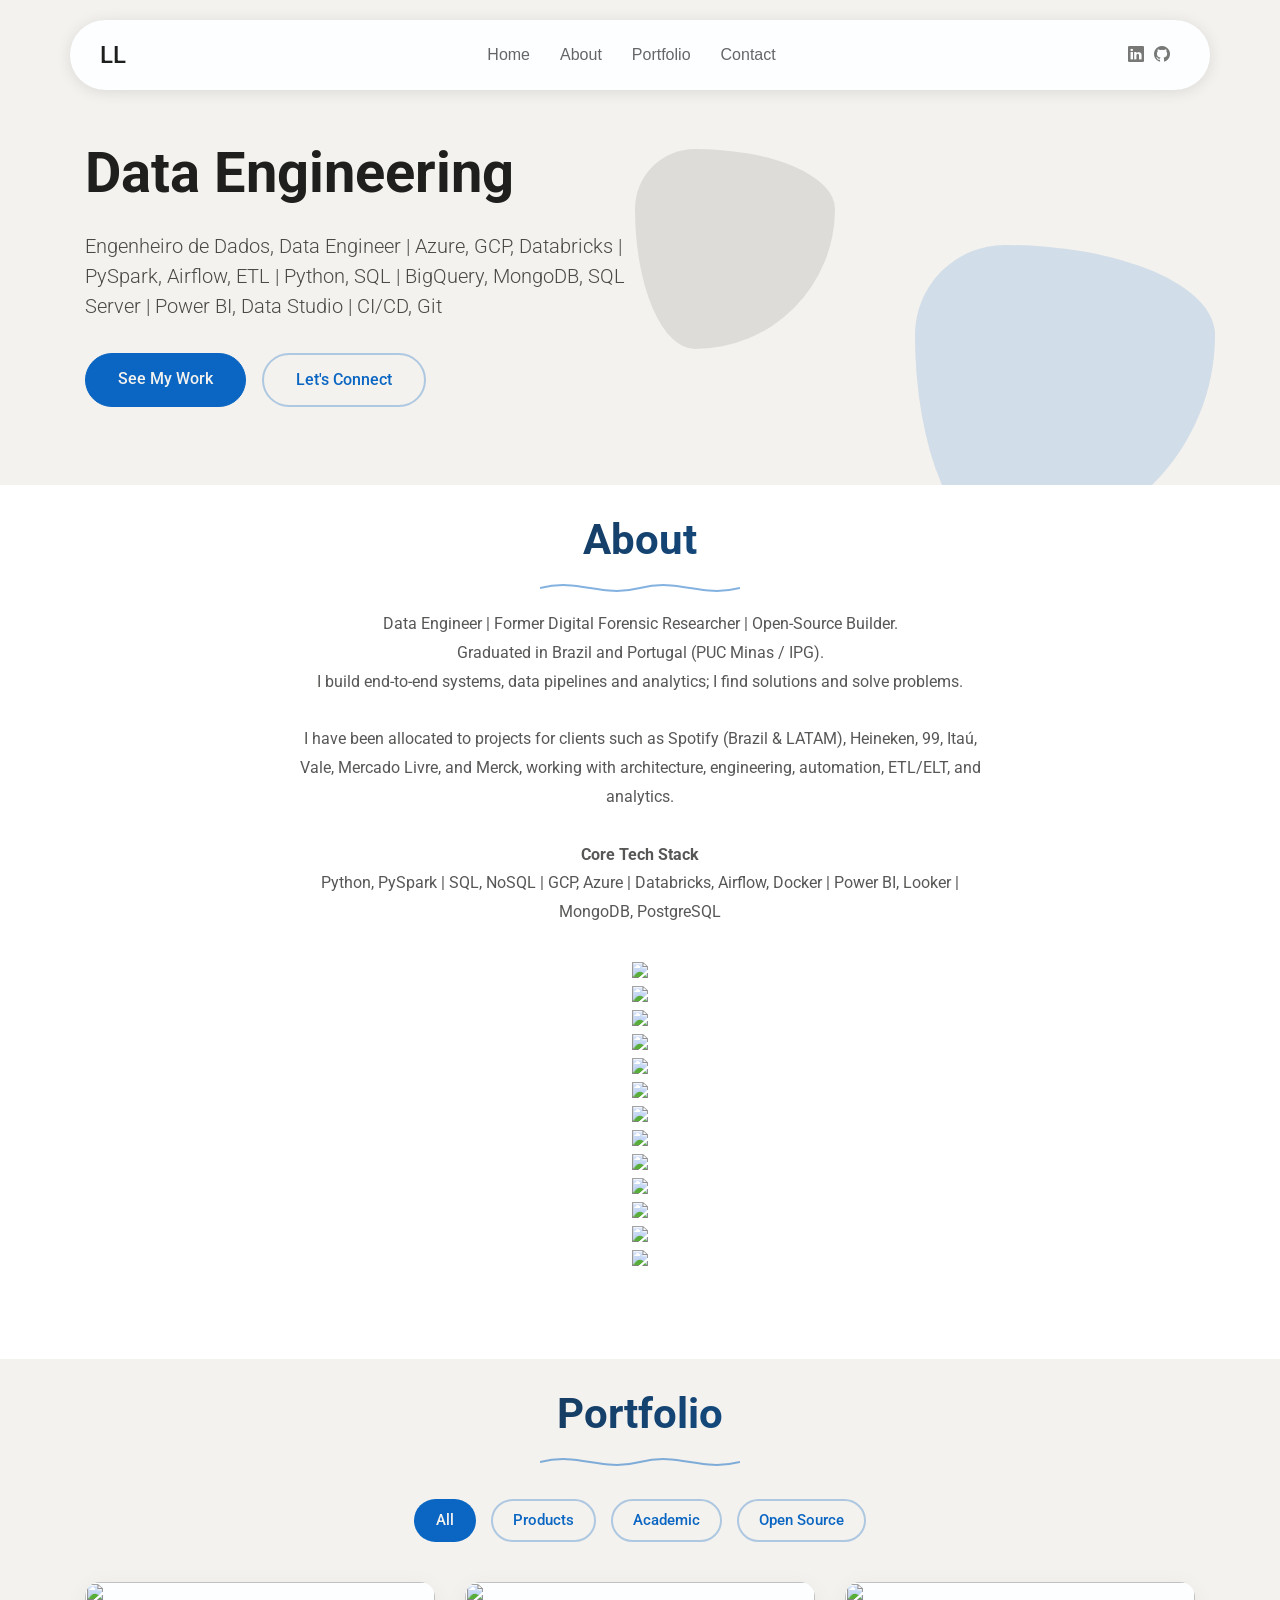
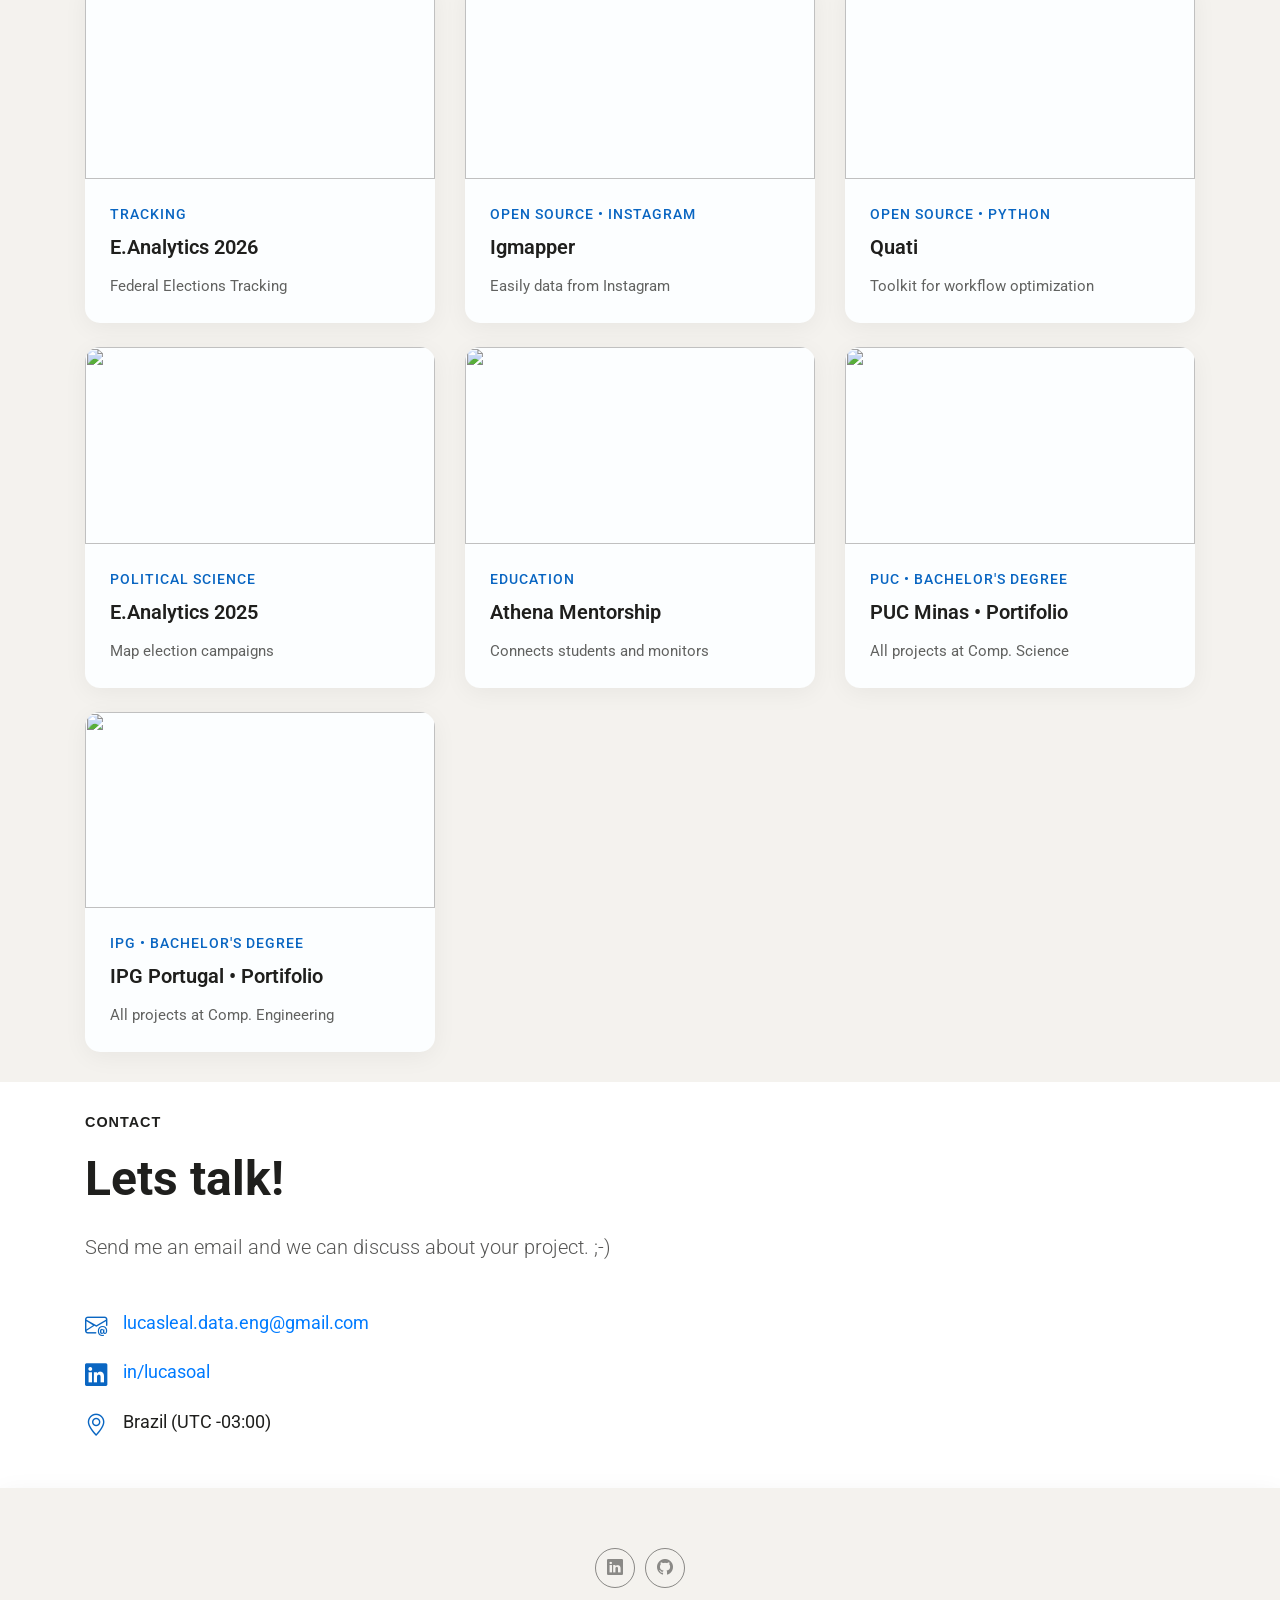
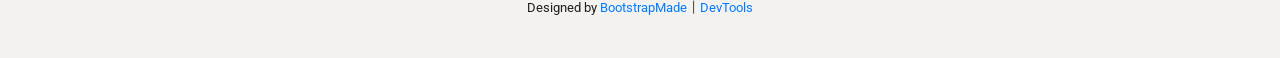
==== index.html @ 1024ccae "att" ====
<!DOCTYPE html>
<html lang="en">

<head>
    <meta charset="utf-8">
    <meta content="width=device-width, initial-scale=1.0" name="viewport">
    <title>Home | LucasLeal</title>
    <meta name="description" content="">
    <meta name="keywords" content="">

    <!-- Favicons -->
    <link href="https://avatars.githubusercontent.com/u/69632369?raw=true" rel="icon">
    <link href="https://avatars.githubusercontent.com/u/69632369?raw=true" rel="apple-touch-icon">

    <!-- Fonts -->
    <link href="https://fonts.googleapis.com" rel="preconnect">
    <link href="https://fonts.gstatic.com" rel="preconnect" crossorigin>
    <link
        href="https://fonts.googleapis.com/css2?family=Roboto:ital,wght@0,100;0,300;0,400;0,500;0,700;0,900;1,100;1,300;1,400;1,500;1,700;1,900&family=Noto+Sans:ital,wght@0,100;0,200;0,300;0,400;0,500;0,600;0,700;0,800;0,900;1,100;1,200;1,300;1,400;1,500;1,600;1,700;1,800;1,900&family=Questrial:wght@400&display=swap"
        rel="stylesheet">

    <!-- Vendor CSS Files -->
    <link href="assets/vendor/bootstrap/css/bootstrap.min.css" rel="stylesheet">
    <link href="assets/vendor/bootstrap-icons/bootstrap-icons.css" rel="stylesheet">
    <link href="assets/vendor/aos/aos.css" rel="stylesheet">
    <link href="assets/vendor/glightbox/css/glightbox.min.css" rel="stylesheet">
    <link href="assets/vendor/swiper/swiper-bundle.min.css" rel="stylesheet">

    <!-- Main CSS File -->
    <link href="assets/css/main.css" rel="stylesheet">

    <link href="//maxcdn.bootstrapcdn.com/bootstrap/4.1.1/css/bootstrap.min.css" rel="stylesheet" id="bootstrap-css">
    <script src="//maxcdn.bootstrapcdn.com/bootstrap/4.1.1/js/bootstrap.min.js"></script>
    <script src="//cdnjs.cloudflare.com/ajax/libs/jquery/3.2.1/jquery.min.js"></script>
    <script src="https://cdnjs.cloudflare.com/ajax/libs/slick-carousel/1.6.0/slick.js"></script>

</head>

<body class="index-page">

    <header id="header" class="header d-flex align-items-center sticky-top">
        <div
            class="header-container container-fluid container-xl position-relative d-flex align-items-center justify-content-between">

            <a href="index.html" class="logo d-flex align-items-center me-auto me-xl-0">
                <!-- Uncomment the line below if you also wish to use an image logo -->
                <!-- <img src="assets/img/logo.webp" alt=""> -->
                <h1 class="sitename">LL</h1>
            </a>

            <nav id="navmenu" class="navmenu">
                <ul>
                    <li><a href="index.html" class="active">Home</a></li>
                    <li><a href="#about">About</a></li>
                    <li><a href="#portfolio">Portfolio</a></li>
                    <!-- <li><a href="#services">Services</a></li> -->
                    <!-- <li><a href="resume.html">Resume</a></li> -->
                    <li><a href="#contact">Contact</a></li>
                </ul>
                <i class="mobile-nav-toggle d-xl-none bi bi-list"></i>
            </nav>

            <div class="header-social-links">
                <a href="https://linkedin.com/in/lucasoal" class="linkedin" target="_blank"><i
                        class="bi bi-linkedin"></i></a>
                <a href="https://github.com/lucasoal" class="github" target="_blank"><i class="bi bi-github"></i></a>
            </div>

        </div>
    </header>

    <main class="main">

        <!-- Hero Section -->
        <section id="hero" class="hero section">

            <div class="container" data-aos="fade-up" data-aos-delay="100">

                <div class="row align-items-center content">
                    <div class="col-lg-6" data-aos="fade-up" data-aos-delay="200">
                        <h2>Data Engineering</h2>
                        <p class="lead">Engenheiro de Dados, Data Engineer | Azure, GCP, Databricks | PySpark, Airflow,
                            ETL |
                            Python, SQL | BigQuery, MongoDB, SQL Server | Power BI, Data Studio | CI/CD, Git</p>
                        <div class="cta-buttons" data-aos="fade-up" data-aos-delay="300">
                            <a href="#portfolio" class="btn btn-primary">See My Work</a>
                            <a href="#contact" class="btn btn-outline">Let's Connect</a>
                        </div>
                        <!-- <div class="hero-stats" data-aos="fade-up" data-aos-delay="400">
                            <div class="stat-item">
                                <span class="stat-number">4+</span>
                                <span class="stat-label">Years Experience</span>
                            </div>
                            <div class="stat-item">
                                <span class="stat-number">100+</span>
                                <span class="stat-label">Projects Completed</span>
                            </div>
                        </div> -->
                    </div>
                    <div class="col-lg-6">
                        <div class="hero-image">
                            <!-- <img src="..." alt="Portfolio Hero Image" class="img-fluid" data-aos="zoom-out" data-aos-delay="300"> -->
                            <div class="shape-1"></div>
                            <div class="shape-2"></div>
                        </div>
                    </div>
                </div>

            </div>

        </section><!-- /Hero Section -->

        <!-- About Section -->
        <section id="about" class="about section light-background">

            <!-- Section Title -->
            <div class="container section-title" data-aos="fade-up">
                <h2>About</h2>
                <div class="title-shape">
                    <svg viewBox="0 0 200 20" xmlns="http://www.w3.org/2000/svg">
                        <path d="M 0,10 C 40,0 60,20 100,10 C 140,0 160,20 200,10" fill="none" stroke="currentColor"
                            stroke-width="2"></path>
                    </svg>
                </div>
                <p>
                    Data Engineer | Former Digital Forensic Researcher | Open-Source Builder.<br>
                    Graduated in Brazil and Portugal (PUC Minas / IPG).<br>
                    I build end-to-end systems, data pipelines and analytics; I find solutions and solve
                    problems.<br><br>
                    I have been allocated to projects for clients such as Spotify (Brazil & LATAM), Heineken, 99, Itaú,
                    Vale,
                    Mercado Livre, and Merck, working with architecture, engineering, automation, ETL/ELT, and
                    analytics.<br><br>
                    <b>Core Tech Stack</b><br>
                    Python, PySpark | SQL, NoSQL | GCP, Azure | Databricks, Airflow, Docker | Power BI, Looker |
                    MongoDB,
                    PostgreSQL
                </p>

                <section class="tech-logos slider">
                    <!-- Sistemas Operacionais -->
                    <div class="slide"><img
                            src="https://github.com/lucasoal/.github/blob/main/assets/icons/linux.svg?raw=true"></div>
                    <div class="slide"><img
                            src="https://github.com/lucasoal/.github/blob/main/assets/icons/windows.svg?raw=true"></div>
                    <div class="slide"><img
                            src="https://github.com/lucasoal/.github/blob/main/assets/icons/apple.svg?raw=true"></div>
                    <!-- Nuvem -->
                    <div class="slide"><img
                            src="https://github.com/lucasoal/.github/blob/main/assets/icons/gcp.svg?raw=true"></div>
                    <div class="slide"><img
                            src="https://github.com/lucasoal/.github/blob/main/assets/icons/azure.svg?raw=true"></div>
                    <div class="slide"><img
                            src="https://github.com/lucasoal/.github/blob/main/assets/icons/aws.svg?raw=true"></div>
                    <!-- Bancos de Dados -->
                    <div class="slide"><img
                            src="https://github.com/lucasoal/.github/blob/main/assets/icons/sqlserver.svg?raw=true">
                    </div>
                    <div class="slide"><img
                            src="https://github.com/lucasoal/.github/blob/main/assets/icons/oracle.svg?raw=true"></div>
                    <div class="slide"><img
                            src="https://github.com/lucasoal/.github/blob/main/assets/icons/mongodb.svg?raw=true"></div>
                    <!-- Linguagens de Programação -->
                    <div class="slide"><img
                            src="https://github.com/lucasoal/.github/blob/main/assets/icons/python.svg?raw=true"></div>
                    <div class="slide"><img
                            src="https://github.com/lucasoal/.github/blob/main/assets/icons/java.svg?raw=true"></div>
                    <!-- Frameworks e Bibliotecas -->
                    <div class="slide"><img
                            src="https://github.com/lucasoal/.github/blob/main/assets/icons/dotnet.svg?raw=true"></div>
                    <div class="slide"><img
                            src="https://github.com/lucasoal/.github/blob/main/assets/icons/salesforce.svg?raw=true">
                    </div>

                </section>
        </section>
        </div>

        <div class="container" data-aos="fade-up" data-aos-delay="100">

            <div class="row align-items-center">
                <!-- <div class="col-lg-6 position-relative" data-aos="fade-right" data-aos-delay="200">
            <div class="about-image">
              <img src="_____" alt="Profile Image" class="img-fluid rounded-4">
            </div>
          </div> -->

                <!-- <div class="col-lg-" data-aos="fade-left" data-aos-delay="300">
            <div class="about-content">
              <span class="subtitle">About Me</span>

              <h2>Data Engineer &amp; Architect</h2>
              <h2>Data Partner</h2>

              <p class="lead mb-4">Since I started my career, I've been into open-source projects, studying cloud
                architectures (GCP, Azure) and tech such as Python, SQL, Airflow, Data Factory, MongoDB, PostgreSQL.
                <br><br>
                I truly enjoy planning projects, making them scalable, discussing and understanding how the project
                achieves the company's goals.
                <br><br>
                Outside of work, I like to share experiences:
                <br><br>
                🖊️ Medium → Data insights <br>
                📺 YouTube → Academic projects<br>
                🧑‍💻 GitHub → Study + Open-Source projects
              </p>

              <p class="lead mb-4">Right now, I'm actively exploring roles in high-performance projects, automation, and
                robust architectures.</p> -->

                <!-- <div class="personal-info">
                <div class="row g-4">
                  <div class="col-6">
                    <div class="info-item">
                      <span class="label">Name</span>
                      <span class="value">Lucas Leal</span>
                    </div>
                  </div>

                  <div class="col-6">
                    <div class="info-item">
                      <span class="label">Email</span>
                      <span class="value">lucasleal.data.eng@gmail.com</span>
                    </div>
                  </div>

                  <div class="col-6">
                    <div class="info-item">
                      <span class="label">Occupation</span>
                      <span class="value">Data Engineer</span>
                    </div>
                  </div>

                  <div class="col-6">
                    <div class="info-item">
                      <span class="label">Nationality</span>
                      <span class="value">Brazil</span>
                    </div>
                  </div>
                </div>
              </div> -->

                <!-- 
                <div class="signature mt-4"><div class="signature-image"><img src="..." alt="" class="img-fluid"></div>
                <div class="signature-info"><h4>Lucas Leal</h4><p>Adipiscing Elit, Lorem Ipsum</p></div>
              </div> -->
            </div>
        </div>
        </div>

        </div>

        <!-- Skills Section -->
        <!-- <section id="skills" class="skills section">
      <div class="container" data-aos="fade-up" data-aos-delay="100">
        <div class="row g-4 skills-animation">
          <div class="col-md-6 col-lg-3" data-aos="fade-up" data-aos-delay="100">
            <div class="skill-box">
              <h3>Python</h3>
              <span class="text-end d-block">90%</span>
              <div class="progress">
                <div class="progress-bar" role="progressbar" aria-valuenow="90" aria-valuemin="0" aria-valuemax="100">
                </div>
              </div>
            </div>
          </div>
        </div>
      </div>
    </section> -->

        <!-- Portfolio Section -->
        <section id="portfolio" class="portfolio section">

            <!-- Section Title -->
            <div class="container section-title" data-aos="fade-up">
                <h2>Portfolio</h2>
                <div class="title-shape">
                    <svg viewBox="0 0 200 20" xmlns="http://www.w3.org/2000/svg">
                        <path d="M 0,10 C 40,0 60,20 100,10 C 140,0 160,20 200,10" fill="none" stroke="currentColor"
                            stroke-width="2"></path>
                    </svg>
                </div>
            </div><!-- End Section Title -->

            <div class="container" data-aos="fade-up" data-aos-delay="100">

                <div class="isotope-layout" data-default-filter="*" data-layout="masonry" data-sort="original-order">

                    <div class="portfolio-filters-container" data-aos="fade-up" data-aos-delay="200">
                        <ul class="portfolio-filters isotope-filters">
                            <li data-filter="*" class="filter-active">All</li>
                            <li data-filter=".filter-prod">Products</li>
                            <li data-filter=".filter-acad">Academic</li>
                            <li data-filter=".filter-open">Open Source</li>
                        </ul>
                    </div>

                    <div class="row g-4 isotope-container" data-aos="fade-up" data-aos-delay="300">

                        <div class="col-lg-4 col-md-6 portfolio-item isotope-item filter-prod">
                            <div class="portfolio-card">
                                <div class="portfolio-image">
                                    <img src="https://github.com/eanalytics26/assets/raw/main/img/eanalytics_banner.png?raw=true"
                                        class="img-fluid" alt="" loading="lazy">
                                    <div class="portfolio-overlay">
                                        <div class="portfolio-actions">
                                            <a href="https://github.com/eanalytics26/assets/raw/main/gif/1x.gif?raw=true"
                                                class="glightbox preview-link"
                                                data-gallery="portfolio-gallery-graphics"><i class="bi bi-eye"></i></a>
                                            <a href="sd-eanalytics2026.html" target="_blank" class="details-link"><i
                                                    class="bi bi-info-lg"></i></a>
                                            <a href="https://eanalytics26.github.io/web" target="_blank"
                                                class="details-link"><i class="bi bi-arrow-right"></i></a>
                                        </div>
                                    </div>
                                </div>
                                <div class="portfolio-content">
                                    <span class="category">Tracking</span>
                                    <h3>E.Analytics 2026</h3>
                                    <p>Federal Elections Tracking </p>
                                </div>
                            </div>
                        </div>

                        <div class="col-lg-4 col-md-6 portfolio-item isotope-item filter-open">
                            <div class="portfolio-card">
                                <div class="portfolio-image">
                                    <img src="https://github.com/lucasoal/igmapper/raw/main/assets/banner.png?raw=true"
                                        class="img-fluid" alt="" loading="lazy">
                                    <div class="portfolio-overlay">
                                        <div class="portfolio-actions">
                                            <a href="https://github.com/lucasoal/igmapper/raw/main/assets/banner.png?raw=true"
                                                class="glightbox preview-link"
                                                data-gallery="portfolio-gallery-graphics"><i class="bi bi-eye"></i></a>
                                            <a href="https://pypi.org/project/igmapper" target="_blank"
                                                class="details-link">
                                                <i class="bi bi-arrow-right"></i>
                                            </a>
                                        </div>
                                    </div>
                                </div>
                                <div class="portfolio-content">
                                    <span class="category">Open Source • Instagram</span>
                                    <h3>Igmapper</h3>
                                    <p>Easily data from Instagram</p>
                                </div>
                            </div>
                        </div>

                        <div class="col-lg-4 col-md-6 portfolio-item isotope-item filter-open">
                            <div class="portfolio-card">
                                <div class="portfolio-image">
                                    <img src="https://github.com/quati-dev/quati/raw/main/assets/banner.png?raw=true"
                                        class="img-fluid" alt="" loading="lazy">
                                    <div class="portfolio-overlay">
                                        <div class="portfolio-actions">
                                            <a href="https://github.com/quati-dev/quati/raw/main/assets/banner.png?raw=true"
                                                class="glightbox preview-link"
                                                data-gallery="portfolio-gallery-graphics"><i class="bi bi-eye"></i></a>
                                            <a href="https://pypi.org/project/quati" target="_blank"
                                                class="details-link">
                                                <i class="bi bi-arrow-right"></i></a>
                                        </div>
                                    </div>
                                </div>
                                <div class="portfolio-content">
                                    <span class="category">Open Source • Python</span>
                                    <h3>Quati</h3>
                                    <p>Toolkit for workflow optimization</p>
                                </div>
                            </div>
                        </div>

                        <div class="col-lg-4 col-md-6 portfolio-item isotope-item filter-prod">
                            <div class="portfolio-card">
                                <div class="portfolio-image">
                                    <img src="https://github.com/puc-cc-tcc/.github/raw/main/assets/imgs/banner.png?raw=true"
                                        class="img-fluid" alt="" loading="lazy">
                                    <div class="portfolio-overlay">
                                        <div class="portfolio-actions">
                                            <a href="https://github.com/puc-cc-tcc/.github/raw/main/assets/imgs/banner.png?raw=true"
                                                class="glightbox preview-link"
                                                data-gallery="portfolio-gallery-graphics"><i class="bi bi-eye"></i></a>
                                            <a href="https://puc-cc-tcc.github.io/web/" target="_blank"
                                                class="details-link">
                                                <i class="bi bi-arrow-right"></i>
                                            </a>
                                        </div>
                                    </div>
                                </div>
                                <div class="portfolio-content">
                                    <span class="category">Political Science</span>
                                    <h3>E.Analytics 2025</h3>
                                    <p>Map election campaigns</p>
                                </div>
                            </div>
                        </div>

                        <div class="col-lg-4 col-md-6 portfolio-item isotope-item filter-prod">
                            <div class="portfolio-card">
                                <div class="portfolio-image">
                                    <img src="https://github.com/tai-II-plataforma-educacional/.github/raw/main/profile/src/AthenaBanner.png?raw=true"
                                        class="img-fluid" alt="" loading="lazy">
                                    <div class="portfolio-overlay">
                                        <div class="portfolio-actions">
                                            <a href="https://github.com/athena-mentorship" target="_blank"
                                                class="details-link">
                                                <i class="bi bi-arrow-right"></i>
                                            </a>
                                        </div>
                                    </div>
                                </div>
                                <div class="portfolio-content">
                                    <span class="category">Education</span>
                                    <h3>Athena Mentorship</h3>
                                    <p>Connects students and monitors</p>
                                </div>
                            </div>
                        </div>

                        <div class="col-lg-4 col-md-6 portfolio-item isotope-item filter-acad">
                            <div class="portfolio-card">
                                <div class="portfolio-image">
                                    <img src="https://avatars.githubusercontent.com/u/227693209" class="img-fluid"
                                        alt="" loading="lazy">
                                    <div class="portfolio-overlay">
                                        <div class="portfolio-actions">
                                            <a href="https://github.com/lucas-puc-pc-cc" target="_blank"
                                                class="details-link">
                                                <i class="bi bi-arrow-right"></i></a>
                                        </div>
                                    </div>
                                </div>
                                <div class="portfolio-content">
                                    <span class="category">PUC • BACHELOR'S DEGREE</span>
                                    <h3>PUC Minas • Portifolio</h3>
                                    <p>All projects at Comp. Science</p>
                                </div>
                            </div>
                        </div>

                        <div class="col-lg-4 col-md-6 portfolio-item isotope-item filter-acad">
                            <div class="portfolio-card">
                                <div class="portfolio-image">
                                    <img src="https://avatars.githubusercontent.com/u/227808068" class="img-fluid"
                                        alt="" loading="lazy">
                                    <div class="portfolio-overlay">
                                        <div class="portfolio-actions">
                                            <a href="https://github.com/lucas-ipg-ei" target="_blank"
                                                class="details-link">
                                                <i class="bi bi-arrow-right"></i></a>
                                        </div>
                                    </div>
                                </div>
                                <div class="portfolio-content">
                                    <span class="category">IPG • BACHELOR'S DEGREE</span>
                                    <h3>IPG Portugal • Portifolio</h3>
                                    <p>All projects at Comp. Engineering</p>
                                </div>
                            </div>
                        </div>

                    </div><!-- End Portfolio Container -->
                </div>
            </div>
        </section>

        <!-- Services Section -->
        <!-- <section id="services" class="services section">

      <div class="container section-title" data-aos="fade-up">
        <h2>Services</h2>
        <div class="title-shape">
          <svg viewBox="0 0 200 20" xmlns="http://www.w3.org/2000/svg">
            <path d="M 0,10 C 40,0 60,20 100,10 C 140,0 160,20 200,10" fill="none" stroke="currentColor"
              stroke-width="2"></path>
          </svg>
        </div>
      </div>

      <div class="container" data-aos="fade-up" data-aos-delay="100">

        <div class="row align-items-center">
          <div class="col-lg-4 mb-5 mb-lg-0">
            <h2 class="fw-bold mb-4 servies-title">
              Functionality <br>
              Usability <br>
              Reliability <br>
              Performance <br>
              Supportability
            </h2>
            <p class="mb-4">Specialized in resolving structural complexities and eliminating technical debt through
              solid foundations.</p>
          </div>
          <div class="col-lg-8">
            <div class="row g-4">

              <div class="col-md-6" data-aos="fade-up" data-aos-delay="200">
                <div class="service-item">
                  <i class="bi bi-activity icon"></i>
                  <h3><a href="service-details.html">Scalable Data Architecture</a></h3>
                  <p>Architecting and deploying high-scale ETL pipelines and multi-cloud infrastructure (GCP/Azure) to
                    ensure high availability for critical projects.</p>
                </div>
              </div>

              <div class="col-md-6" data-aos="fade-up" data-aos-delay="300">
                <div class="service-item">
                  <i class="bi bi-shield-check icon"></i>
                  <h3><a href="service-details.html">Data Governance & Compliance</a></h3>
                  <p>Enforcing LGPD compliance and governance frameworks through comprehensive technical documentation,
                    data mapping, and security protocols.</p>
                </div>
              </div>

              <div class="col-md-6" data-aos="fade-up" data-aos-delay="400">
                <div class="service-item">
                  <i class="bi bi-gear icon"></i>
                  <h3><a href="service-details.html">Automation & Custom Tooling</a></h3>
                  <p>Developing proprietary Python libraries and standardized scaffolding to reduce MVP development time
                    and automate data ingestion workflows.</p>
                </div>
              </div>

              <div class="col-md-6" data-aos="fade-up" data-aos-delay="500">
                <div class="service-item">
                  <i class="bi bi-robot icon"></i>
                  <h3><a href="service-details.html">AI & System Modeling</a></h3>
                  <p>Integrating AI solutions and NLP bots into internal workflows while leading agile methodology
                    adoption for streamlined project scalability.</p>
                </div>
              </div>
            </div>
          </div>
        </div>

      </div>

    </section> -->

        <!-- Faq Section -->
        <!-- <section id="faq" class="faq section">

      <div class="container section-title" data-aos="fade-up">
        <h2>Questions?</h2>
        <div class="title-shape">
          <svg viewBox="0 0 200 20" xmlns="http://www.w3.org/2000/svg">
            <path d="M 0,10 C 40,0 60,20 100,10 C 140,0 160,20 200,10" fill="none" stroke="currentColor"
              stroke-width="2"></path>
          </svg>
        </div>
      </div>

      <div class="container">

        <div class="row justify-content-center">

          <div class="col-lg-10" data-aos="fade-up" data-aos-delay="100">

            <div class="faq-container">

              <div class="faq-item">
                <h3>How do you help companies scale their technical operations?</h3>
                <div class="faq-content">
                  <p>I establish engineering departments from the ground up and implement scalable architectures. By
                    developing internal libraries and standardizing code, I reduce development time and
                    streamline the onboarding of new technical staff.</p>
                </div>
                <i class="faq-toggle bi bi-chevron-right"></i>
              </div>
              <div class="faq-item">
                <h3>What is your approach to handling data for global clients?</h3>
                <div class="faq-content">
                  <p>I architect high-scale ETL pipelines to automate data ingestion and analysis for major global
                    brands like Spotify and Heineken. To maintain reliability, I build 24/7 monitoring
                    ecosystems that ensure high availability and minimize maintenance hours for critical projects.</p>
                </div>
                <i class="faq-toggle bi bi-chevron-right"></i>
              </div>
              <div class="faq-item">
                <h3>How do you use AI and automation to improve business workflows?</h3>
                <div class="faq-content">
                  <p>I integrate AI solutions and NLP bots into existing workflows to automate customer service and data
                    queries. I also develop specialized toolkits, such as QUATI, to automate repetitive
                    engineering tasks and accelerate the delivery of data solutions.</p>
                </div>
                <i class="faq-toggle bi bi-chevron-right"></i>
              </div>
              <div class="faq-item">
                <h3>How do you manage security and compliance across different platforms?</h3>
                <div class="faq-content">
                  <p>I manage multi-cloud infrastructure while enforcing strict information security policies.
                    This includes ensuring compliance with data protection laws like LGPD through technical
                    documentation, data mapping, and security protocols.</p>
                </div>
                <i class="faq-toggle bi bi-chevron-right"></i>
              </div>
              <div class="faq-item">
                <h3>How do you handle data projects involving multiple cloud providers?</h3>
                <div class="faq-content">
                  <p>I have extensive experience managing multi-cloud infrastructure, specifically GCP and Azure. I
                    implement standardization policies across these environments to ensure consistency,
                    information security, and seamless data integration.</p>
                </div>
                <i class="faq-toggle bi bi-chevron-right"></i>
              </div>
              <div class="faq-item">
                <h3>Which technologies do you specialize in for data orchestration?</h3>
                <div class="faq-content">
                  <p>I specialize in using Airflow and Python to orchestrate complex data workflows. My
                    expertise includes managing databases like BigQuery, SQL Server, and Oracle, ensuring efficient data
                    lifecycles and robust DataOps practices.</p>
                </div>
                <i class="faq-toggle bi bi-chevron-right"></i>
              </div>
              <div class="faq-item">
                <h3>Can you work with social media and advertising data (AdTech)?</h3>
                <div class="faq-content">
                  <p>Absolutely. I have built ETL pipelines to automate data ingestion from platforms like Facebook,
                    Instagram, TikTok, and Twitter. My work often involves competitive analysis and
                    performance insights for brands operating in the digital space.</p>
                </div>
                <i class="faq-toggle bi bi-chevron-right"></i>
              </div>
              <div class="faq-item">
                <h3>Do you have experience with Data Visualization and Business Intelligence?</h3>
                <div class="faq-content">
                  <p>Yes, I develop comprehensive DataViz solutions using Microsoft Power BI and Looker Studio.
                    I also engineer health monitors and 24/7 monitoring ecosystems to ensure that BI dashboards remain
                    accurate and highly available for stakeholders.</p>
                </div>
                <i class="faq-toggle bi bi-chevron-right"></i>
              </div>
            </div>
          </div>
        </div>
      </div>

    </section> -->
        <!-- /Faq Section -->

        <!-- Contact Section -->
        <section id="contact" class="contact section light-background">

            <div class="container" data-aos="fade-up" data-aos-delay="100">

                <div class="row g-5">
                    <div class="col-lg-6">
                        <div class="content" data-aos="fade-up" data-aos-delay="200">
                            <div class="section-category mb-3">Contact</div>
                            <h2 class="display-5 mb-4">Lets talk!</h2>
                            <p class="lead mb-4">Send me an email and we can discuss about your project. ;-)</p>

                            <div class="contact-info mt-5">
                                <div class="info-item d-flex mb-3">
                                    <i class="bi bi-envelope-at me-3"></i>
                                    <a href="mailto:lucasleal.data.eng@gmail.com">lucasleal.data.eng@gmail.com</a>
                                </div>

                                <div class="info-item d-flex mb-3">
                                    <i class="bi bi-linkedin me-3"></i>
                                    <a href="https://linkedin.com/in/lucasoal">in/lucasoal</a>
                                </div>

                                <!-- <div class="info-item d-flex mb-3"> <i class="bi bi-telephone me-3"></i> <span>+1 5589 55488 558</span> </div> -->

                                <div class="info-item d-flex mb-3">
                                    <i class="bi bi-geo-alt me-3"></i>
                                    <span>Brazil (UTC -03:00)</span>
                                </div>

                                <!-- <a href="#" class="map-link d-inline-flex align-items-center">
                  Open Map
                  <i class="bi bi-arrow-right ms-2"></i> -->
                                </a>
                            </div>
                        </div>
                    </div>
                </div>
            </div>
        </section><!-- /Contact Section -->
    </main>

    <footer id="footer" class="footer">

        <div class="container">
            <div class="social-links d-flex justify-content-center">
                <a href="https://linkedin.com/in/lucasoal" target="_blank"><i class="bi bi-linkedin"></i></a>
                <a href="https://github.com/lucasoal" target="_blank"><i class="bi bi-github"></i></a>
            </div>
            <div class="credits">
                <!-- All the links in the footer should remain intact. -->
                <!-- You can delete the links only if you've purchased the pro version. -->
                <!-- Licensing information: https://bootstrapmade.com/license/ -->
                <!-- Purchase the pro version with working PHP/AJAX contact form: [buy-url] -->
                Designed by <a href="https://bootstrapmade.com/">BootstrapMade</a> ⏐ <a
                    href="https://bootstrapmade.com/tools/">DevTools</a>
            </div>
        </div>

    </footer>

    <!-- Scroll Top -->
    <a href="#" id="scroll-top" class="scroll-top d-flex align-items-center justify-content-center"><i
            class="bi bi-arrow-up-short"></i></a>

    <!-- Vendor JS Files -->
    <script src="assets/vendor/bootstrap/js/bootstrap.bundle.min.js"></script>
    <script src="assets/vendor/php-email-form/validate.js"></script>
    <script src="assets/vendor/aos/aos.js"></script>
    <script src="assets/vendor/waypoints/noframework.waypoints.js"></script>
    <script src="assets/vendor/glightbox/js/glightbox.min.js"></script>
    <script src="assets/vendor/imagesloaded/imagesloaded.pkgd.min.js"></script>
    <script src="assets/vendor/isotope-layout/isotope.pkgd.min.js"></script>
    <script src="assets/vendor/swiper/swiper-bundle.min.js"></script>

    <!-- Main JS File -->
    <script src="assets/js/main.js"></script>

</body>

</html>
---- assets/css/main.css ----
/**
* Template Name: LL
* Template URL: https://bootstrapmade.com/easyfolio-bootstrap-portfolio-template/
* Updated: Feb 21 2025 with Bootstrap v5.3.3
* Author: BootstrapMade.com
* License: https://bootstrapmade.com/license/
*/

/*--------------------------------------------------------------
# Font & Color Variables
# Help: https://bootstrapmade.com/color-system/
--------------------------------------------------------------*/
/* Fonts */
:root {
  --default-font: "Helvetica", "Roboto", system-ui, -apple-system, "Segoe UI", Roboto, Arial, "Noto Sans", "Liberation Sans", sans-serif, "Apple Color Emoji", "Segoe UI Emoji", "Segoe UI Symbol", "Noto Color Emoji";
  --heading-font: "Helvetica", "Questrial", sans-serif;
  --nav-font: "Helvetica", "Noto Sans", sans-serif;
}

/* Global Colors - The following color variables are used throughout the website. Updating them here will change the color scheme of the entire website */
:root {
  --background-color: #F4F2EE;
  /* Background color for the entire website, including individual sections */
  --default-color: #1f1f1d;
  /* Default color used for the majority of the text content across the entire website */
  --heading-color: #1f1f1d;
  /* Color for headings, subheadings and title throughout the website */
  --accent-color: #0A66C2;
  /* Accent color that represents your brand on the website. It's used for buttons, links, and other elements that need to stand out */
  --surface-color: #fcfeff;
  /* The surface color is used as a background of boxed elements within sections, such as cards, icon boxes, or other elements that require a visual separation from the global background. */
  --contrast-color: #F4F2EE;
  /* Contrast color for text, ensuring readability against backgrounds of accent, heading, or default colors. */
}

/* Nav Menu Colors - The following color variables are used specifically for the navigation menu. They are separate from the global colors to allow for more customization options */
:root {
  --nav-color: #666666;
  /* The default color of the main navmenu links */
  --nav-hover-color: #000000;
  /* Applied to main navmenu links when they are hovered over or active */
  --nav-mobile-background-color: #1B1F23;
  /* Used as the background color for mobile navigation menu */
  --nav-dropdown-background-color: #1B1F23;
  /* Used as the background color for dropdown items that appear when hovering over primary navigation items */
  --nav-dropdown-color: #F4F2EE;
  /* Used for navigation links of the dropdown items in the navigation menu. */
  --nav-dropdown-hover-color: #0A66C2;
  /* Similar to --nav-hover-color, this color is applied to dropdown navigation links when they are hovered over. */
}

/* Color Presets - These classes override global colors when applied to any section or element, providing reuse of the sam color scheme. */

.light-background {
  --background-color: #ffffff;
  --surface-color: #DDE7F1;
}

.dark-background {
  --background-color: #000000;
  --default-color: #e2e2e0;
  --heading-color: #ffffff;
  --accent-color: #0A66C2;
  --surface-color: #1B1F23;
  --contrast-color: #000000;
}

/* Smooth scroll */
:root {
  scroll-behavior: smooth;
}

/*--------------------------------------------------------------
# General Styling & Shared Classes
--------------------------------------------------------------*/
body {
  color: var(--default-color);
  background-color: var(--background-color);
  font-family: var(--default-font);
}

a {
  color: var(--accent-color);
  text-decoration: none;
  transition: 0.3s;
}

a:hover {
  color: color-mix(in srgb, var(--accent-color), transparent 25%);
  text-decoration: none;
}

h1,
h2,
h3,
h4,
h5,
h6 {
  color: var(--heading-color);
  font-family: var(--heading-font);
}

/* PHP Email Form Messages
------------------------------*/
.php-email-form .error-message {
  display: none;
  background: #df1529;
  color: #ffffff;
  text-align: left;
  padding: 15px;
  margin-bottom: 24px;
  font-weight: 600;
}

.php-email-form .sent-message {
  display: none;
  color: #ffffff;
  background: #059652;
  text-align: center;
  padding: 15px;
  margin-bottom: 24px;
  font-weight: 600;
}

.php-email-form .loading {
  display: none;
  background: var(--surface-color);
  text-align: center;
  padding: 15px;
  margin-bottom: 24px;
}

.php-email-form .loading:before {
  content: "";
  display: inline-block;
  border-radius: 50%;
  width: 24px;
  height: 24px;
  margin: 0 10px -6px 0;
  border: 3px solid var(--accent-color);
  border-top-color: var(--surface-color);
  animation: php-email-form-loading 1s linear infinite;
}

@keyframes php-email-form-loading {
  0% {
    transform: rotate(0deg);
  }

  100% {
    transform: rotate(360deg);
  }
}

/*--------------------------------------------------------------
# Global Header
--------------------------------------------------------------*/
.header {
  color: var(--default-color);
  background-color: var(--background-color);
  padding: 20px 0;
  transition: all 0.5s;
  z-index: 997;
}

.header .header-container {
  background: var(--surface-color);
  border-radius: 50px;
  padding: 5px 25px;
  box-shadow: 0px 2px 15px rgba(0, 0, 0, 0.1);
}

.header .logo {
  line-height: 1;
}

.header .logo img {
  max-height: 36px;
  margin-right: 8px;
}

.header .logo h1 {
  font-size: 24px;
  margin: 0;
  padding-left: 5px;
  font-weight: 500;
  color: var(--heading-color);
}

.header .header-social-links {
  padding-right: 15px;
}

.header .header-social-links a {
  color: color-mix(in srgb, var(--default-color), transparent 40%);
  padding-left: 6px;
  display: inline-block;
  transition: 0.3s;
  font-size: 16px;
}

.header .header-social-links a:hover {
  color: var(--accent-color);
}

.header .header-social-links a i {
  line-height: 0px;
}

@media (max-width: 1200px) {
  .header {
    padding-top: 10px;
  }

  .header .header-container {
    margin-left: 10px;
    margin-right: 10px;
    padding: 10px 5px 10px 15px;
  }

  .header .logo {
    order: 1;
  }

  .header .header-social-links {
    order: 2;
  }

  .header .navmenu {
    order: 3;
  }
}

/*--------------------------------------------------------------
# Navigation Menu
--------------------------------------------------------------*/
/* Navmenu - Desktop */
@media (min-width: 1200px) {
  .navmenu {
    padding: 0;
  }

  .navmenu ul {
    margin: 0;
    padding: 0;
    display: flex;
    list-style: none;
    align-items: center;
  }

  .navmenu li {
    position: relative;
  }

  .navmenu a,
  .navmenu a:focus {
    color: var(--nav-color);
    padding: 18px 15px;
    font-size: 16px;
    font-family: var(--nav-font);
    /* font-weight: bold; */
    display: flex;
    align-items: center;
    justify-content: space-between;
    white-space: nowrap;
    transition: 0.3s;
  }

  .navmenu a i,
  .navmenu a:focus i {
    font-size: 12px;
    line-height: 0;
    margin-left: 5px;
    transition: 0.3s;
  }

  .navmenu li:last-child a {
    padding-right: 0;
  }

  .navmenu li:hover>a,
  .navmenu .active,
  .navmenu .active:focus {
    color: var(--nav-hover-color);
  }

  .navmenu .dropdown ul {
    margin: 0;
    padding: 10px 0;
    background: var(--nav-dropdown-background-color);
    display: block;
    position: absolute;
    visibility: hidden;
    left: 14px;
    top: 130%;
    opacity: 0;
    transition: 0.3s;
    border-radius: 4px;
    z-index: 99;
    box-shadow: 0px 0px 30px rgba(0, 0, 0, 0.1);
  }

  .navmenu .dropdown ul li {
    min-width: 200px;
  }

  .navmenu .dropdown ul a {
    padding: 10px 20px;
    font-size: 15px;
    text-transform: none;
    color: var(--nav-dropdown-color);
  }

  .navmenu .dropdown ul a i {
    font-size: 12px;
  }

  .navmenu .dropdown ul a:hover,
  .navmenu .dropdown ul .active:hover,
  .navmenu .dropdown ul li:hover>a {
    color: var(--nav-dropdown-hover-color);
  }

  .navmenu .dropdown:hover>ul {
    opacity: 1;
    top: 100%;
    visibility: visible;
  }

  .navmenu .dropdown .dropdown ul {
    top: 0;
    left: -90%;
    visibility: hidden;
  }

  .navmenu .dropdown .dropdown:hover>ul {
    opacity: 1;
    top: 0;
    left: -100%;
    visibility: visible;
  }
}

/* Navmenu - Mobile */
@media (max-width: 1199px) {
  .mobile-nav-toggle {
    color: var(--nav-color);
    font-size: 28px;
    line-height: 0;
    margin-right: 10px;
    cursor: pointer;
    transition: color 0.3s;
  }

  .navmenu {
    padding: 0;
    z-index: 9997;
  }

  .navmenu ul {
    display: none;
    list-style: none;
    position: absolute;
    inset: 60px 20px 20px 20px;
    padding: 10px 0;
    margin: 0;
    border-radius: 6px;
    background-color: var(--nav-mobile-background-color);
    overflow-y: auto;
    transition: 0.3s;
    z-index: 9998;
    box-shadow: 0px 0px 30px rgba(0, 0, 0, 0.1);
  }

  .navmenu a,
  .navmenu a:focus {
    color: var(--nav-dropdown-color);
    padding: 10px 20px;
    font-family: var(--nav-font);
    font-size: 17px;
    font-weight: 500;
    display: flex;
    align-items: center;
    justify-content: space-between;
    white-space: nowrap;
    transition: 0.3s;
  }

  .navmenu a i,
  .navmenu a:focus i {
    font-size: 12px;
    line-height: 0;
    margin-left: 5px;
    width: 30px;
    height: 30px;
    display: flex;
    align-items: center;
    justify-content: center;
    border-radius: 50%;
    transition: 0.3s;
    background-color: color-mix(in srgb, var(--accent-color), transparent 90%);
  }

  .navmenu a i:hover,
  .navmenu a:focus i:hover {
    background-color: var(--accent-color);
    color: var(--contrast-color);
  }

  .navmenu a:hover,
  .navmenu .active,
  .navmenu .active:focus {
    color: var(--nav-dropdown-hover-color);
  }

  .navmenu .active i,
  .navmenu .active:focus i {
    background-color: var(--accent-color);
    color: var(--contrast-color);
    transform: rotate(180deg);
  }

  .navmenu .dropdown ul {
    position: static;
    display: none;
    z-index: 99;
    padding: 10px 0;
    margin: 10px 20px;
    background-color: var(--nav-dropdown-background-color);
    border: 1px solid color-mix(in srgb, var(--default-color), transparent 90%);
    box-shadow: none;
    transition: all 0.5s ease-in-out;
  }

  .navmenu .dropdown ul ul {
    background-color: rgba(33, 37, 41, 0.1);
  }

  .navmenu .dropdown>.dropdown-active {
    display: block;
    background-color: rgba(33, 37, 41, 0.03);
  }

  .mobile-nav-active {
    overflow: hidden;
  }

  .mobile-nav-active .mobile-nav-toggle {
    color: #fff;
    position: absolute;
    font-size: 32px;
    top: 15px;
    right: 15px;
    margin-right: 0;
    z-index: 9999;
  }

  .mobile-nav-active .navmenu {
    position: fixed;
    overflow: hidden;
    inset: 0;
    background: rgba(33, 37, 41, 0.8);
    transition: 0.3s;
  }

  .mobile-nav-active .navmenu>ul {
    display: block;
  }
}

/*--------------------------------------------------------------
# Global Footer
--------------------------------------------------------------*/
.footer {
  color: var(--default-color);
  background-color: var(--background-color);
  font-size: 14px;
  padding: 40px 0;
  position: relative;
  box-shadow: 0 5px 25px rgba(0, 0, 0, 0.05);
}

.footer .copyright p {
  margin-bottom: 0;
}

.footer .social-links {
  margin-top: 20px;
}

.footer .social-links a {
  display: flex;
  align-items: center;
  justify-content: center;
  width: 40px;
  height: 40px;
  border-radius: 50%;
  border: 1px solid color-mix(in srgb, var(--default-color), transparent 50%);
  font-size: 16px;
  color: color-mix(in srgb, var(--default-color), transparent 50%);
  margin: 0 5px;
  transition: 0.3s;
}

.footer .social-links a:hover {
  color: var(--accent-color);
  border-color: var(--accent-color);
}

.footer .credits {
  margin-top: 10px;
  font-size: 13px;
  text-align: center;
}

/*--------------------------------------------------------------
# Scroll Top Button
--------------------------------------------------------------*/
.scroll-top {
  position: fixed;
  visibility: hidden;
  opacity: 0;
  right: 15px;
  bottom: -15px;
  z-index: 99999;
  background-color: var(--accent-color);
  width: 44px;
  height: 44px;
  border-radius: 50px;
  transition: all 0.4s;
}

.scroll-top i {
  font-size: 24px;
  color: var(--contrast-color);
  line-height: 0;
}

.scroll-top:hover {
  background-color: color-mix(in srgb, var(--accent-color), transparent 20%);
  color: var(--contrast-color);
}

.scroll-top.active {
  visibility: visible;
  opacity: 1;
  bottom: 15px;
}

/*--------------------------------------------------------------
# Disable aos animation delay on mobile devices
--------------------------------------------------------------*/
@media screen and (max-width: 768px) {
  [data-aos-delay] {
    transition-delay: 0 !important;
  }
}

/*--------------------------------------------------------------
# Global Page Titles & Breadcrumbs
--------------------------------------------------------------*/
.page-title {
  text-align: center;
  padding: 20px 0;
}

.page-title .breadcrumbs {
  margin-bottom: 1.5rem;
}

.page-title .breadcrumbs .breadcrumb {
  justify-content: center;
  margin: 0;
  padding: 0;
  background: none;
}

.page-title .breadcrumbs .breadcrumb .breadcrumb-item {
  font-size: 0.9rem;
  color: color-mix(in srgb, var(--default-color), transparent 30%);
}

.page-title .breadcrumbs .breadcrumb .breadcrumb-item.active {
  color: var(--accent-color);
}

.page-title .breadcrumbs .breadcrumb .breadcrumb-item a {
  color: inherit;
  text-decoration: none;
  transition: color 0.3s ease;
}

.page-title .breadcrumbs .breadcrumb .breadcrumb-item a:hover {
  color: var(--accent-color);
}

.page-title .breadcrumbs .breadcrumb .breadcrumb-item a i {
  font-size: 0.9rem;
  margin-right: 0.2rem;
}

.page-title .breadcrumbs .breadcrumb .breadcrumb-item+.breadcrumb-item::before {
  color: color-mix(in srgb, var(--default-color), transparent 50%);
}

.page-title .title-wrapper {
  max-width: 800px;
  margin: 0 auto;
  padding: 1rem 0;
}

.page-title .title-wrapper h1 {
  font-size: 2.5rem;
  margin-bottom: 1rem;
  font-weight: 700;
  color: var(--heading-color);
}

.page-title .title-wrapper p {
  font-size: 1.1rem;
  color: color-mix(in srgb, var(--default-color), transparent 20%);
  margin: 0;
  line-height: 1.6;
}

@media (max-width: 768px) {
  .page-title .title-wrapper h1 {
    font-size: 2rem;
  }

  .page-title .title-wrapper p {
    font-size: 1rem;
  }
}

@media (max-width: 576px) {
  .page-title .title-wrapper h1 {
    font-size: 1.75rem;
  }
}

/*--------------------------------------------------------------
# Global Sections
--------------------------------------------------------------*/
section,
.section {
  color: var(--default-color);
  background-color: var(--background-color);
  padding: 30px 0;
  scroll-margin-top: 90px;
  overflow: clip;
}

@media (max-width: 1199px) {

  section,
  .section {
    scroll-margin-top: 66px;
  }
}

/*--------------------------------------------------------------
# Global Section Titles
--------------------------------------------------------------*/
.section-title {
  text-align: center;
  padding-bottom: 30px;
  position: relative;
}

.section-title h2 {
  font-size: 42px;
  font-weight: 700;
  margin-bottom: 10px;
  background: linear-gradient(120deg, var(--heading-color), var(--accent-color));
  -webkit-background-clip: text;
  -webkit-text-fill-color: transparent;
  background-clip: text;
  position: relative;
}

.section-title .title-shape {
  width: 200px;
  height: 20px;
  margin: 0 auto;
  color: var(--accent-color);
  opacity: 0.5;
}

.section-title .title-shape svg {
  width: 100%;
  height: 100%;
}

.section-title p {
  margin: 15px auto 0;
  font-size: 16px;
  max-width: 700px;
  color: color-mix(in srgb, var(--default-color), transparent 25%);
  line-height: 1.8;
}

@media (max-width: 768px) {
  .section-title h2 {
    font-size: 32px;
  }

  .section-title .subtitle-wrapper .subtitle {
    font-size: 13px;
  }
}

/*--------------------------------------------------------------
# Hero Section
--------------------------------------------------------------*/
.hero {
  padding: 30px 0;
  position: relative;
  overflow: hidden;
}

.hero .content h2 {
  font-size: 3.5rem;
  font-weight: 700;
  line-height: 1.2;
  margin-bottom: 1.5rem;
}

@media (max-width: 991px) {
  .hero .content h2 {
    font-size: 2.5rem;
  }
}

.hero .content .lead {
  font-size: 1.25rem;
  margin-bottom: 2rem;
  color: color-mix(in srgb, var(--default-color), transparent 20%);
}

.hero .cta-buttons {
  display: flex;
  gap: 1rem;
  margin-bottom: 3rem;
}

@media (max-width: 576px) {
  .hero .cta-buttons {
    flex-direction: column;
  }
}

.hero .cta-buttons .btn {
  padding: 0.8rem 2rem;
  font-size: 1rem;
  font-weight: 500;
  border-radius: 50px;
  transition: all 0.3s ease;
}

.hero .cta-buttons .btn.btn-primary {
  background-color: var(--accent-color);
  border-color: var(--accent-color);
  color: var(--contrast-color);
}

.hero .cta-buttons .btn.btn-primary:hover {
  background-color: color-mix(in srgb, var(--accent-color), transparent 15%);
  border-color: color-mix(in srgb, var(--accent-color), transparent 15%);
  transform: translateY(-2px);
}

.hero .cta-buttons .btn.btn-outline {
  border: 2px solid color-mix(in srgb, var(--accent-color), transparent 70%);
  color: var(--accent-color);
  background: transparent;
}

.hero .cta-buttons .btn.btn-outline:hover {
  background-color: var(--accent-color);
  color: var(--contrast-color);
  transform: translateY(-2px);
}

.hero .hero-stats {
  display: flex;
  gap: 3rem;
  margin-top: 2rem;
}

@media (max-width: 576px) {
  .hero .hero-stats {
    flex-direction: column;
    gap: 1.5rem;
  }
}

.hero .hero-stats .stat-item .stat-number {
  display: block;
  font-size: 2.5rem;
  font-weight: 700;
  color: var(--heading-color);
  line-height: 1;
}

.hero .hero-stats .stat-item .stat-label {
  font-size: 0.9rem;
  color: color-mix(in srgb, var(--default-color), transparent 30%);
  margin-top: 0.5rem;
  display: block;
}

.hero .hero-image {
  position: relative;
  padding: 2rem;
}

.hero .hero-image img {
  position: relative;
  z-index: 2;
}

.hero .hero-image .shape-1,
.hero .hero-image .shape-2 {
  position: absolute;
  border-radius: 30% 70% 70% 30%/30% 30% 70% 70%;
  z-index: 1;
}

.hero .hero-image .shape-1 {
  width: 300px;
  height: 300px;
  background-color: color-mix(in srgb, var(--accent-color), transparent 85%);
  top: -20px;
  right: -20px;
  animation: morphShape 15s linear infinite;
}

.hero .hero-image .shape-2 {
  width: 200px;
  height: 200px;
  background-color: color-mix(in srgb, var(--heading-color), transparent 90%);
  bottom: -20px;
  left: -20px;
  animation: morphShape 20s linear infinite reverse;
}

@media (max-width: 991px) {
  .hero {
    text-align: center;
    padding: 30px 0;
  }

  .hero .cta-buttons {
    justify-content: center;
  }

  .hero .hero-stats {
    justify-content: center;
  }

  .hero .hero-image {
    margin-top: 3rem;
  }
}

@keyframes morphShape {
  0% {
    border-radius: 30% 70% 70% 30%/30% 30% 70% 70%;
  }

  25% {
    border-radius: 58% 42% 75% 25%/76% 46% 54% 24%;
  }

  50% {
    border-radius: 50% 50% 33% 67%/55% 27% 73% 45%;
  }

  75% {
    border-radius: 33% 67% 58% 42%/63% 68% 32% 37%;
  }

  100% {
    border-radius: 30% 70% 70% 30%/30% 30% 70% 70%;
  }
}

/*--------------------------------------------------------------
# About Section
--------------------------------------------------------------*/
.about .about-image {
  position: relative;
}

.about .about-image img {
  box-shadow: 0 0 30px rgba(0, 0, 0, 0.1);
}

.about .about-content {
  padding-left: 2rem;
}

@media (max-width: 991.98px) {
  .about .about-content {
    padding-left: 0;
    margin-top: 3rem;
  }
}

.about .about-content .subtitle {
  font-size: 0.875rem;
  font-weight: 600;
  letter-spacing: 2px;
  color: var(--accent-color);
  margin-bottom: 1rem;
  display: block;
}

.about .about-content h2 {
  font-size: 2rem;
  font-weight: 700;
  margin-bottom: 1.5rem;
}

.about .about-content .lead {
  font-size: 1.1rem;
  color: color-mix(in srgb, var(--default-color), transparent 25%);
}

.about .personal-info {
  margin-top: 2rem;
  padding: 2rem;
  background-color: var(--surface-color);
  border-radius: 1rem;
  box-shadow: 0 0 30px rgba(0, 0, 0, 0.05);
}

.about .personal-info .info-item {
  display: flex;
  flex-direction: column;
  gap: 0.5rem;
}

.about .personal-info .info-item .label {
  font-size: 0.875rem;
  color: color-mix(in srgb, var(--default-color), transparent 40%);
}

.about .personal-info .info-item .value {
  font-weight: 600;
  color: var(--heading-color);
}

.about .signature {
  display: flex;
  align-items: center;
  gap: 1.5rem;
}

.about .signature .signature-image {
  max-width: 150px;
}

.about .signature .signature-info h4 {
  font-size: 1.25rem;
  margin-bottom: 0.25rem;
}

.about .signature .signature-info p {
  font-size: 0.875rem;
  color: color-mix(in srgb, var(--default-color), transparent 40%);
  margin: 0;
}

/*--------------------------------------------------------------
# Skills Section
--------------------------------------------------------------*/
.skills .skill-box {
  background-color: var(--surface-color);
  padding: 2rem;
  border-radius: 8px;
  box-shadow: 0 0 20px rgba(0, 0, 0, 0.05);
}

.skills .skill-box h3 {
  font-size: 1.2rem;
  margin-bottom: 1rem;
  font-weight: 600;
}

.skills .skill-box p {
  font-size: 0.9rem;
  margin-bottom: 0.8rem;
  opacity: 0.6;
}

.skills .skill-box .progress {
  background-color: color-mix(in srgb, var(--accent-color), transparent 85%);
  border-radius: 50px;
  height: 8px;
  margin-top: 5px;
  overflow: hidden;
}

.skills .skill-box .progress .progress-bar {
  background-color: var(--accent-color);
  height: 100%;
  position: relative;
  border-radius: 50px;
  transition: 0.9s;
  width: 1px;
}

/*--------------------------------------------------------------
# Resume Section
--------------------------------------------------------------*/
.resume .resume-wrapper .resume-block {
  margin-bottom: 3rem;
}

.resume .resume-wrapper .resume-block:last-child {
  margin-bottom: 0;
}

.resume .resume-wrapper .resume-block h2 {
  font-size: 2rem;
  margin-bottom: 0.8rem;
  font-weight: 700;
}

.resume .resume-wrapper .resume-block h2 span {
  color: var(--accent-color);
}

.resume .resume-wrapper .resume-block .lead {
  color: color-mix(in srgb, var(--default-color), transparent 25%);
  margin-bottom: 3rem;
}

.resume .resume-wrapper .timeline {
  position: relative;
}

.resume .resume-wrapper .timeline::before {
  content: "";
  position: absolute;
  left: 20%;
  top: 0;
  height: 100%;
  width: 2px;
  background-color: color-mix(in srgb, var(--accent-color), transparent 85%);
}

.resume .resume-wrapper .timeline .timeline-item {
  display: flex;
  align-items: flex-start;
  margin-bottom: 2.5rem;
  position: relative;
}

.resume .resume-wrapper .timeline .timeline-item:last-child {
  margin-bottom: 0;
}

.resume .resume-wrapper .timeline .timeline-item .timeline-left {
  width: 20%;
  padding-right: 3rem;
}

.resume .resume-wrapper .timeline .timeline-item .timeline-left .company {
  color: var(--heading-color);
  font-weight: 600;
  font-size: 1.1rem;
  margin-bottom: 0.25rem;
}

.resume .resume-wrapper .timeline .timeline-item .timeline-left .period {
  color: var(--accent-color);
  font-size: 0.9rem;
}

.resume .resume-wrapper .timeline .timeline-item .timeline-dot {
  position: absolute;
  left: calc(20% + 1px);
  transform: translateX(-50%);
  width: 1rem;
  height: 1rem;
  background-color: var(--accent-color);
  border-radius: 50%;
}

.resume .resume-wrapper .timeline .timeline-item .timeline-right {
  width: 70%;
  padding-left: 3rem;
  margin-top: -4px;
}

.resume .resume-wrapper .timeline .timeline-item .timeline-right .position {
  color: var(--heading-color);
  font-size: 1.2rem;
  margin-bottom: 0.6rem;
  font-weight: 600;
}

.resume .resume-wrapper .timeline .timeline-item .timeline-right .description {
  color: color-mix(in srgb, var(--default-color), transparent 25%);
}

.resume .resume-wrapper .timeline .timeline-item .timeline-right ul {
  padding-left: 15px;
}

.resume .resume-wrapper .timeline .timeline-item .timeline-right ul li {
  padding-bottom: 0px;
}

@media (max-width: 992px) {
  .resume .resume-wrapper .resume-block h2 {
    font-size: 2rem;
  }

  .resume .resume-wrapper .timeline::before {
    left: 1rem;
  }

  .resume .resume-wrapper .timeline .timeline-item {
    flex-direction: column;
    margin-bottom: 20px;
  }

  .resume .resume-wrapper .timeline .timeline-item .timeline-left {
    width: 100%;
    text-align: left;
    padding-right: 0;
    padding-left: 2.5rem;
    margin-bottom: 1.6rem;
    margin-top: -4px;
  }

  .resume .resume-wrapper .timeline .timeline-item .timeline-dot {
    left: calc(1rem + 1px);
  }

  .resume .resume-wrapper .timeline .timeline-item .timeline-right {
    width: 100%;
    padding-left: 2.5rem;
  }
}

/*--------------------------------------------------------------
# Portfolio Section
--------------------------------------------------------------*/
.portfolio .portfolio-filters-container {
  margin-bottom: 40px;
}

.portfolio .portfolio-filters {
  display: flex;
  justify-content: center;
  gap: 15px;
  flex-wrap: wrap;
  padding: 0;
  margin: 0;
  list-style: none;
}

.portfolio .portfolio-filters li {
  font-size: 15px;
  font-weight: 500;
  padding: 8px 20px;
  cursor: pointer;
  border-radius: 30px;
  border: 2px solid color-mix(in srgb, var(--accent-color), transparent 70%);
  color: var(--accent-color);
  transition: all 0.3s ease-in-out;
}

.portfolio .portfolio-filters li:hover {
  background-color: var(--accent-color);
  color: var(--contrast-color);
  transform: translateY(-5px);
}

.portfolio .portfolio-filters li.filter-active {
  background-color: var(--accent-color);
  color: var(--contrast-color);
}

.portfolio .portfolio-card {
  background-color: var(--surface-color);
  border-radius: 15px;
  overflow: hidden;
  box-shadow: 0 5px 25px rgba(0, 0, 0, 0.05);
  transition: all 0.3s ease-in-out;
}

.portfolio .portfolio-card:hover {
  transform: translateY(-10px);
  box-shadow: 0 8px 35px rgba(0, 0, 0, 0.1);
}

.portfolio .portfolio-card:hover .portfolio-overlay {
  opacity: 1;
  visibility: visible;
}

.portfolio .portfolio-card:hover .portfolio-overlay .portfolio-actions {
  transform: translateY(0);
}

.portfolio .portfolio-card .portfolio-image {
  position: relative;
  overflow: hidden;
  aspect-ratio: 16/9;
}

.portfolio .portfolio-card .portfolio-image img {
  width: 100%;
  height: 100%;
  object-fit: cover;
  transition: transform 0.6s ease-in-out;
}

.portfolio .portfolio-card .portfolio-overlay {
  position: absolute;
  top: 0;
  left: 0;
  width: 100%;
  height: 100%;
  background: linear-gradient(to top, rgba(0, 0, 0, 0.7), transparent);
  opacity: 0;
  visibility: hidden;
  transition: all 0.4s ease-in-out;
  display: flex;
  align-items: flex-end;
  padding: 20px;
}

.portfolio .portfolio-card .portfolio-overlay .portfolio-actions {
  transform: translateY(20px);
  transition: all 0.4s ease-in-out;
  display: flex;
  gap: 15px;
}

.portfolio .portfolio-card .portfolio-overlay .portfolio-actions a {
  width: 45px;
  height: 45px;
  background-color: var(--surface-color);
  border-radius: 50%;
  display: flex;
  align-items: center;
  justify-content: center;
  color: var(--accent-color);
  font-size: 20px;
  transition: all 0.3s ease;
}

.portfolio .portfolio-card .portfolio-overlay .portfolio-actions a:hover {
  background-color: var(--accent-color);
  color: var(--contrast-color);
  transform: scale(1.1);
}

.portfolio .portfolio-card .portfolio-content {
  padding: 25px;
}

.portfolio .portfolio-card .portfolio-content .category {
  font-size: 14px;
  color: var(--accent-color);
  text-transform: uppercase;
  letter-spacing: 1px;
  font-weight: 500;
  display: block;
  margin-bottom: 10px;
}

.portfolio .portfolio-card .portfolio-content h3 {
  font-size: 20px;
  margin: 0 0 15px;
  font-weight: 600;
  transition: color 0.3s ease;
}

.portfolio .portfolio-card .portfolio-content h3:hover {
  color: var(--accent-color);
}

.portfolio .portfolio-card .portfolio-content p {
  font-size: 15px;
  color: color-mix(in srgb, var(--default-color), transparent 30%);
  margin: 0;
  line-height: 1.6;
}

@media (max-width: 768px) {
  .portfolio .portfolio-filters li {
    font-size: 14px;
    padding: 6px 15px;
  }

  .portfolio .portfolio-card .portfolio-content {
    padding: 20px;
  }

  .portfolio .portfolio-card .portfolio-content h3 {
    font-size: 18px;
  }

  .portfolio .portfolio-card .portfolio-content p {
    font-size: 14px;
  }
}

/*--------------------------------------------------------------
# Testimonials Section
--------------------------------------------------------------*/
.testimonials .testimonials-slider {
  width: 100%;
  position: relative;
  padding-bottom: 30px;
}

.testimonials .swiper-wrapper {
  height: auto;
}

.testimonials .testimonial-item {
  background-color: var(--surface-color);
  padding: 40px;
  border-radius: 20px;
}

@media (max-width: 575px) {
  .testimonials .testimonial-item {
    padding: 20px;
  }
}

.testimonials .testimonial-item h2 {
  font-size: 24px;
  font-weight: 600;
  margin-bottom: 20px;
}

.testimonials .testimonial-item p {
  font-size: 16px;
  line-height: 1.8;
  margin-bottom: 30px;
  font-style: italic;
}

.testimonials .testimonial-item .profile {
  gap: 15px;
}

.testimonials .testimonial-item .profile .profile-img {
  width: 30px;
  height: 30px;
  border-radius: 50%;
  object-fit: cover;
}

.testimonials .testimonial-item .profile .profile-info h3 {
  font-size: 18px;
  margin: 0;
  font-weight: 600;
}

.testimonials .testimonial-item .profile .profile-info span {
  font-size: 14px;
  color: color-mix(in srgb, var(--default-color) 70%, transparent);
}

.testimonials .testimonial-item .featured-img-wrapper {
  min-height: 400px;
  position: relative;
  overflow: hidden;
  border-radius: 16px;
}

.testimonials .testimonial-item .featured-img {
  width: 100%;
  height: 100%;
  object-fit: cover;
  position: absolute;
  top: 0;
  left: 0;
}

.testimonials .swiper-navigation {
  position: absolute;
  bottom: 0;
  gap: 10px;
}

.testimonials .swiper-button-prev,
.testimonials .swiper-button-next {
  position: relative;
  left: auto;
  right: auto;
  top: auto;
  margin: 0;
  width: 44px;
  height: 44px;
  background-color: var(--surface-color);
  border-radius: 50%;
  border: 1px solid color-mix(in srgb, var(--default-color) 10%, transparent);
  transition: 0.3s;
}

.testimonials .swiper-button-prev::after,
.testimonials .swiper-button-next::after {
  font-size: 20px;
  color: var(--default-color);
}

.testimonials .swiper-button-prev:hover,
.testimonials .swiper-button-next:hover {
  background-color: var(--accent-color);
  border-color: var(--accent-color);
}

.testimonials .swiper-button-prev:hover::after,
.testimonials .swiper-button-next:hover::after {
  color: var(--contrast-color);
}

/*--------------------------------------------------------------
# Services Section
--------------------------------------------------------------*/
.services {
  padding: 80px 0;
}

.services .servies-title {
  font-size: 2.5rem;
  margin-bottom: 1.5rem;
}

.services .btn-outline-primary {
  color: var(--accent-color);
  border-color: var(--accent-color);
  padding: 10px 30px;
  border-radius: 50px;
  transition: all 0.3s ease;
}

.services .btn-outline-primary:hover {
  background-color: var(--accent-color);
  color: var(--contrast-color);
}

.services .service-item {
  background-color: var(--surface-color);
  padding: 30px;
  border-radius: 10px;
  box-shadow: 0 5px 15px rgba(0, 0, 0, 0.1);
  height: 100%;
  transition: transform 0.3s ease;
}

.services .service-item:hover {
  transform: scale(1.05);
}

.services .service-item i {
  font-size: 2.5rem;
  color: var(--accent-color);
  display: inline-block;
  margin-bottom: 15px;
}

.services .service-item h3 {
  font-size: 1.25rem;
  margin-bottom: 15px;
}

.services .service-item h3 a {
  color: var(--heading-color);
}

.services .service-item h3 a:hover {
  color: var(--accent-color);
}

.services .service-item p {
  font-size: 0.9rem;
  color: color-mix(in srgb, var(--default-color), transparent 25%);
}

@media (max-width: 991px) {
  .services h2 {
    font-size: 2rem;
  }
}

/*--------------------------------------------------------------
# Faq Section
--------------------------------------------------------------*/
.faq .faq-container .faq-item {
  background-color: var(--surface-color);
  position: relative;
  padding: 20px;
  margin-bottom: 15px;
  border: 1px solid color-mix(in srgb, var(--default-color), transparent 85%);
  border-radius: 5px;
  overflow: hidden;
}

.faq .faq-container .faq-item:last-child {
  margin-bottom: 0;
}

.faq .faq-container .faq-item h3 {
  font-weight: 600;
  font-size: 16px;
  line-height: 24px;
  margin: 0 30px 0 0;
  transition: 0.3s;
  cursor: pointer;
  display: flex;
  align-items: center;
}

.faq .faq-container .faq-item h3 .num {
  color: var(--accent-color);
  padding-right: 5px;
}

.faq .faq-container .faq-item h3:hover {
  color: var(--accent-color);
}

.faq .faq-container .faq-item .faq-content {
  display: grid;
  grid-template-rows: 0fr;
  transition: 0.3s ease-in-out;
  visibility: hidden;
  opacity: 0;
}

.faq .faq-container .faq-item .faq-content p {
  margin-bottom: 0;
  overflow: hidden;
}

.faq .faq-container .faq-item .faq-toggle {
  position: absolute;
  top: 20px;
  right: 20px;
  font-size: 16px;
  line-height: 0;
  transition: 0.3s;
  cursor: pointer;
}

.faq .faq-container .faq-item .faq-toggle:hover {
  color: var(--accent-color);
}

.faq .faq-container .faq-active {
  background-color: color-mix(in srgb, var(--accent-color), transparent 97%);
  border-color: color-mix(in srgb, var(--accent-color), transparent 80%);
}

.faq .faq-container .faq-active h3 {
  color: var(--accent-color);
}

.faq .faq-container .faq-active .faq-content {
  grid-template-rows: 1fr;
  visibility: visible;
  opacity: 1;
  padding-top: 10px;
}

.faq .faq-container .faq-active .faq-toggle {
  transform: rotate(90deg);
  color: var(--accent-color);
}

/*--------------------------------------------------------------
# Contact Section
--------------------------------------------------------------*/
.contact .section-category {
  font-family: var(--heading-font);
  font-weight: 600;
  font-size: 0.9rem;
  text-transform: uppercase;
  letter-spacing: 1px;
}

.contact .content h2 {
  font-weight: 700;
  line-height: 1.2;
}

.contact .content .lead {
  color: color-mix(in srgb, var(--default-color), transparent 25%);
}

.contact .contact-info .info-item {
  font-size: 1.1rem;
}

.contact .contact-info .info-item i {
  color: var(--accent-color);
  font-size: 1.4rem;
}

.contact .contact-info .map-link {
  color: var(--heading-color);
  font-weight: 500;
  font-size: 1.1rem;
  transition: all 0.3s ease;
}

.contact .contact-info .map-link i {
  transition: transform 0.3s ease;
}

.contact .contact-info .map-link:hover {
  color: var(--accent-color);
}

.contact .contact-info .map-link:hover i {
  transform: translateX(5px);
}

.contact .contact-form {
  background-color: var(--surface-color);
  border: none;
  box-shadow: 0 5px 25px rgba(0, 0, 0, 0.05);
  border-radius: 12px;
}

.contact .contact-form .form-control,
.contact .contact-form .form-select {
  padding: 0.75rem 1.25rem;
  border-color: #e5e5e5;
  border-radius: 8px;
  font-size: 1rem;
}

.contact .contact-form .form-control:focus,
.contact .contact-form .form-select:focus {
  border-color: color-mix(in srgb, var(--accent-color), transparent 50%);
  box-shadow: 0 0 0 0.25rem color-mix(in srgb, var(--accent-color), transparent 90%);
}

.contact .contact-form .form-control::placeholder,
.contact .contact-form .form-select::placeholder {
  color: color-mix(in srgb, var(--default-color), transparent 50%);
}

.contact .contact-form .btn-submit {
  background-color: var(--accent-color);
  color: var(--contrast-color);
  padding: 0.75rem 2rem;
  font-weight: 500;
  border-radius: 8px;
  transition: all 0.3s ease;
}

.contact .contact-form .btn-submit:hover {
  background-color: color-mix(in srgb, var(--accent-color), transparent 15%);
  transform: translateY(-1px);
}

.contact .contact-form .btn-submit:active {
  transform: translateY(0);
}

/*--------------------------------------------------------------
# Portfolio Details Section
--------------------------------------------------------------*/
.portfolio-details .portfolio-info h3 {
  font-size: 22px;
  font-weight: 700;
  margin-bottom: 20px;
  padding-bottom: 20px;
  position: relative;
}

.portfolio-details .portfolio-info h3:after {
  content: "";
  position: absolute;
  display: block;
  width: 50px;
  height: 3px;
  background: var(--accent-color);
  left: 0;
  bottom: 0;
}

.portfolio-details .portfolio-info ul {
  list-style: none;
  padding: 0;
  font-size: 15px;
}

.portfolio-details .portfolio-info ul li {
  display: flex;
  flex-direction: column;
  padding-bottom: 15px;
}

.portfolio-details .portfolio-info ul strong {
  text-transform: uppercase;
  font-weight: 400;
  color: color-mix(in srgb, var(--default-color), transparent 50%);
  font-size: 14px;
}

.portfolio-details .portfolio-info .btn-visit {
  padding: 8px 40px;
  background: var(--accent-color);
  color: var(--contrast-color);
  border-radius: 50px;
  transition: 0.3s;
}

.portfolio-details .portfolio-info .btn-visit:hover {
  background: color-mix(in srgb, var(--accent-color), transparent 20%);
}

.portfolio-details .portfolio-description h2 {
  font-size: 26px;
  font-weight: 700;
  margin-bottom: 20px;
}

.portfolio-details .portfolio-description p {
  padding: 0;
}

.portfolio-details .portfolio-description .testimonial-item {
  padding: 30px 30px 0 30px;
  position: relative;
  background: color-mix(in srgb, var(--default-color), transparent 97%);
  margin-bottom: 50px;
}

.portfolio-details .portfolio-description .testimonial-item .testimonial-img {
  width: 90px;
  border-radius: 50px;
  border: 6px solid var(--background-color);
  float: left;
  margin: 0 10px 0 0;
}

.portfolio-details .portfolio-description .testimonial-item h3 {
  font-size: 18px;
  font-weight: bold;
  margin: 15px 0 5px 0;
  padding-top: 20px;
}

.portfolio-details .portfolio-description .testimonial-item h4 {
  font-size: 14px;
  color: #6c757d;
  margin: 0;
}

.portfolio-details .portfolio-description .testimonial-item .quote-icon-left,
.portfolio-details .portfolio-description .testimonial-item .quote-icon-right {
  color: color-mix(in srgb, var(--accent-color), transparent 50%);
  font-size: 26px;
  line-height: 0;
}

.portfolio-details .portfolio-description .testimonial-item .quote-icon-left {
  display: inline-block;
  left: -5px;
  position: relative;
}

.portfolio-details .portfolio-description .testimonial-item .quote-icon-right {
  display: inline-block;
  right: -5px;
  position: relative;
  top: 10px;
  transform: scale(-1, -1);
}

.portfolio-details .portfolio-description .testimonial-item p {
  font-style: italic;
  margin: 0 0 15px 0 0 0;
  padding: 0;
}

/*--------------------------------------------------------------
# Service Details Section
--------------------------------------------------------------*/
.service-details .service-details-slider {
  position: relative;
  overflow: hidden;
  border-radius: 10px;
  z-index: 1;
}

.service-details .service-details-slider .swiper-wrapper {
  height: auto !important;
}

.service-details .service-details-slider .swiper-pagination {
  position: absolute;
  bottom: 20px;
  left: 0;
  right: 0;
  z-index: 2;
}

.service-details .service-details-slider .swiper-pagination .swiper-pagination-bullet {
  width: 10px;
  height: 10px;
  background-color: var(--contrast-color);
  opacity: 0.5;
  transition: 0.3s;
}

.service-details .service-details-slider .swiper-pagination .swiper-pagination-bullet.swiper-pagination-bullet-active {
  opacity: 1;
  width: 20px;
  border-radius: 5px;
}

.service-details .content h3 {
  font-size: 28px;
  font-weight: 700;
  margin-bottom: 20px;
}

.service-details .content p {
  color: color-mix(in srgb, var(--default-color), transparent 20%);
  margin-bottom: 15px;
}

.service-details .content .features .feature-box {
  padding: 20px;
  background: var(--surface-color);
  border-radius: 10px;
  box-shadow: 0 0 20px rgba(0, 0, 0, 0.05);
  height: 100%;
  transition: 0.3s;
}

.service-details .content .features .feature-box:hover {
  transform: translateY(-5px);
}

.service-details .content .features .feature-box i {
  font-size: 24px;
  color: var(--accent-color);
  margin-right: 15px;
}

.service-details .content .features .feature-box h4 {
  font-size: 18px;
  font-weight: 600;
  margin: 0;
}

.service-details .service-info {
  background: var(--surface-color);
  padding: 30px;
  border-radius: 10px;
  box-shadow: 0 0 20px rgba(0, 0, 0, 0.05);
}

.service-details .service-info h4 {
  font-size: 22px;
  font-weight: 700;
  margin-bottom: 25px;
  padding-bottom: 15px;
  border-bottom: 2px solid color-mix(in srgb, var(--accent-color), transparent 85%);
}

.service-details .service-info .info-item {
  margin-bottom: 25px;
}

.service-details .service-info .info-item:last-child {
  margin-bottom: 0;
}

.service-details .service-info .info-item i {
  font-size: 24px;
  color: var(--accent-color);
  margin-bottom: 10px;
}

.service-details .service-info .info-item h5 {
  font-size: 16px;
  font-weight: 600;
  margin-bottom: 5px;
}

.service-details .service-info .info-item p {
  color: color-mix(in srgb, var(--default-color), transparent 20%);
  margin: 0;
}

.service-details .related-services {
  background: var(--surface-color);
  padding: 30px;
  border-radius: 10px;
  box-shadow: 0 0 20px rgba(0, 0, 0, 0.05);
}

.service-details .related-services h4 {
  font-size: 22px;
  font-weight: 700;
  margin-bottom: 25px;
  padding-bottom: 15px;
  border-bottom: 2px solid color-mix(in srgb, var(--accent-color), transparent 85%);
}

.service-details .related-services .service-item {
  margin-bottom: 25px;
  padding-bottom: 25px;
  border-bottom: 1px solid color-mix(in srgb, var(--default-color), transparent 90%);
}

.service-details .related-services .service-item:last-child {
  margin-bottom: 0;
  padding-bottom: 0;
  border-bottom: none;
}

.service-details .related-services .service-item i {
  font-size: 24px;
  color: var(--accent-color);
  margin-bottom: 10px;
}

.service-details .related-services .service-item h5 {
  font-size: 18px;
  margin-bottom: 10px;
}

.service-details .related-services .service-item h5 a {
  color: var(--heading-color);
  transition: 0.3s;
}

.service-details .related-services .service-item h5 a:hover {
  color: var(--accent-color);
}

.service-details .related-services .service-item p {
  color: color-mix(in srgb, var(--default-color), transparent 20%);
  margin: 0;
  font-size: 14px;
}

@media (max-width: 991px) {

  .service-details .service-info,
  .service-details .related-services {
    margin-top: 30px;
  }
}

/*--------------------------------------------------------------
# Starter Section Section
--------------------------------------------------------------*/
/* Slider */
.slick-slide {
  margin: 0px 20px;
}

.slick-slide img {
  width: 60%;
}

.slick-slider {
  position: relative;
  display: block;
  box-sizing: border-box;
  -webkit-user-select: none;
  -moz-user-select: none;
  -ms-user-select: none;
  user-select: none;
  -webkit-touch-callout: none;
  -khtml-user-select: none;
  -ms-touch-action: pan-y;
  touch-action: pan-y;
  -webkit-tap-highlight-color: transparent;
}

.slick-list {
  position: relative;
  display: block;
  overflow: hidden;
  margin: 0;
  padding: 0;
}

.slick-list:focus {
  outline: none;
}

.slick-list.dragging {
  cursor: pointer;
  cursor: hand;
}

.slick-slider .slick-track,
.slick-slider .slick-list {
  -webkit-transform: translate3d(0, 0, 0);
  -moz-transform: translate3d(0, 0, 0);
  -ms-transform: translate3d(0, 0, 0);
  -o-transform: translate3d(0, 0, 0);
  transform: translate3d(0, 0, 0);
}

.slick-track {
  position: relative;
  top: 0;
  left: 0;
  display: block;
}

.slick-track:before,
.slick-track:after {
  display: table;
  content: '';
}

.slick-track:after {
  clear: both;
}

.slick-loading .slick-track {
  visibility: hidden;
}

.slick-slide {
  display: none;
  float: left;
  height: 100%;
  min-height: 1px;
}

[dir='rtl'] .slick-slide {
  float: right;
}

.slick-slide img {
  display: block;
}

.slick-slide.slick-loading img {
  display: none;
}

.slick-slide.dragging img {
  pointer-events: none;
}

.slick-initialized .slick-slide {
  display: block;
}

.slick-loading .slick-slide {
  visibility: hidden;
}

.slick-vertical .slick-slide {
  display: block;
  height: auto;
  border: 1px solid transparent;
}

.slick-arrow.slick-hidden {
  display: none;
}
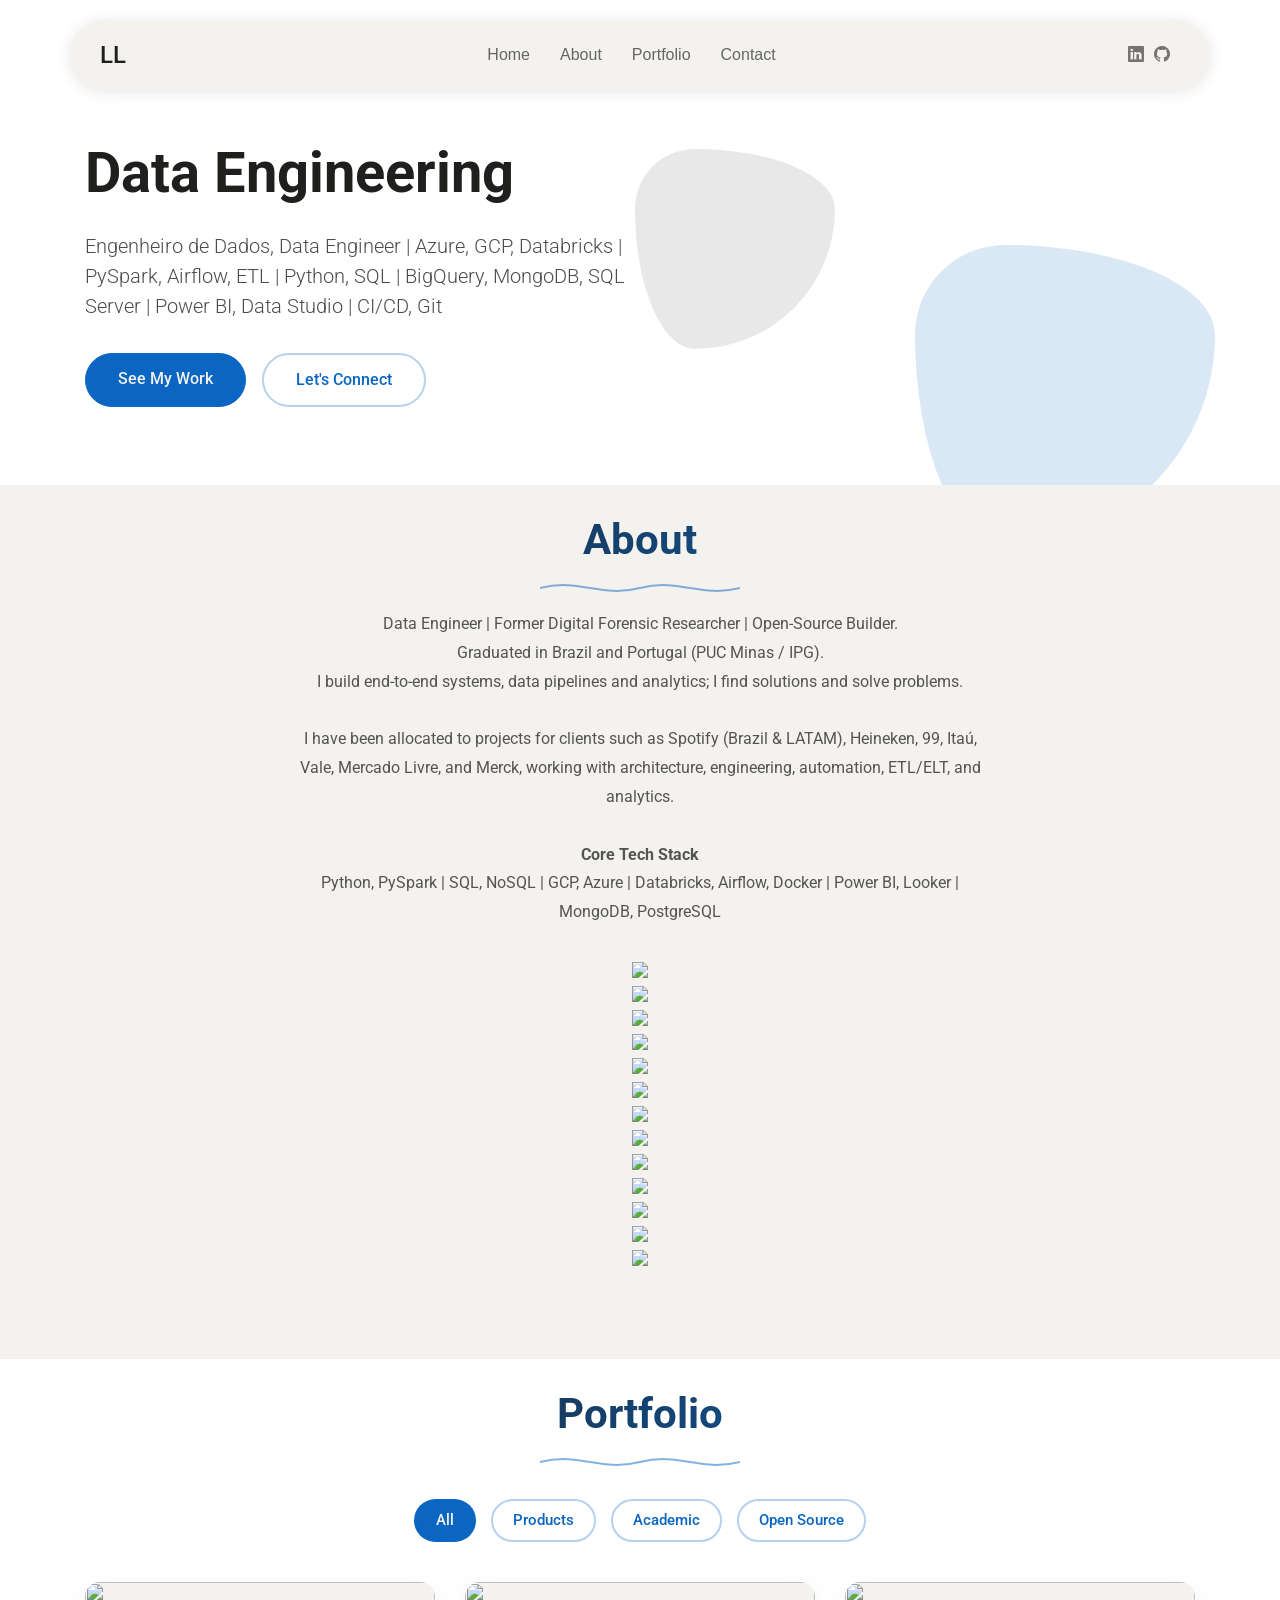
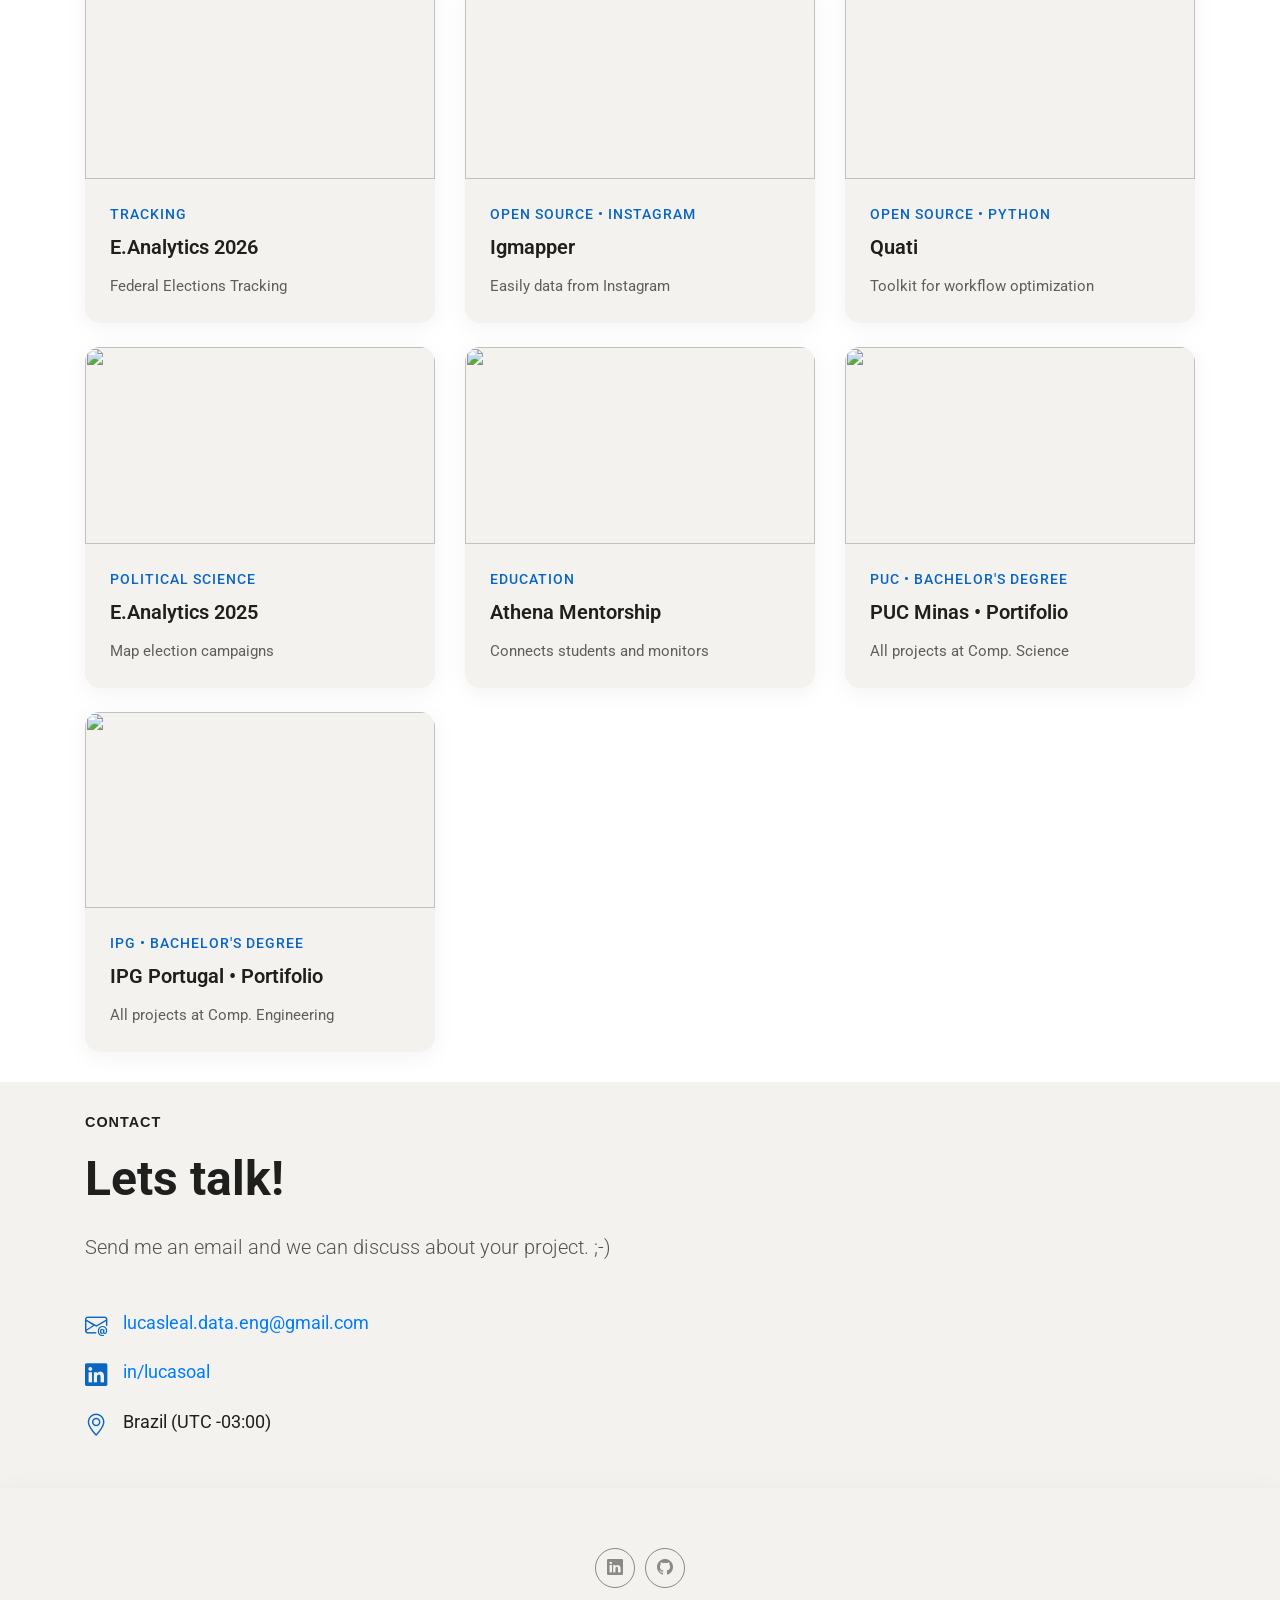
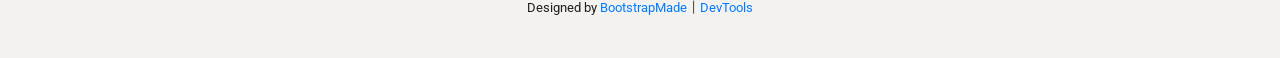
==== commit 8f0506f3: "att" ====
--- a/index.html
+++ b/index.html
@@ -4,7 +4,7 @@
 <head>
     <meta charset="utf-8">
     <meta content="width=device-width, initial-scale=1.0" name="viewport">
-    <title>Home | LucasLeal</title>
+    <title>Home | Lucas</title>
     <meta name="description" content="">
     <meta name="keywords" content="">
 
@@ -38,7 +38,7 @@
 
 <body class="index-page">
 
-    <header id="header" class="header d-flex align-items-center sticky-top">
+    <header id="header" class="header d-flex align-items-center sticky-top light-background">
         <div
             class="header-container container-fluid container-xl position-relative d-flex align-items-center justify-content-between">
 
@@ -72,7 +72,7 @@
     <main class="main">
 
         <!-- Hero Section -->
-        <section id="hero" class="hero section">
+        <section id="hero" class="hero section light-background">
 
             <div class="container" data-aos="fade-up" data-aos-delay="100">
 
@@ -111,7 +111,7 @@
         </section><!-- /Hero Section -->
 
         <!-- About Section -->
-        <section id="about" class="about section light-background">
+        <section id="about" class="about section">
 
             <!-- Section Title -->
             <div class="container section-title" data-aos="fade-up">
@@ -269,7 +269,7 @@
     </section> -->
 
         <!-- Portfolio Section -->
-        <section id="portfolio" class="portfolio section">
+        <section id="portfolio" class="portfolio section light-background">
 
             <!-- Section Title -->
             <div class="container section-title" data-aos="fade-up">
@@ -425,7 +425,7 @@
                                         alt="" loading="lazy">
                                     <div class="portfolio-overlay">
                                         <div class="portfolio-actions">
-                                            <a href="https://github.com/lucas-puc-pc-cc" target="_blank"
+                                            <a href="https://github.com/lucasoal?tab=repositories&sort=name&q=puc" target="_blank"
                                                 class="details-link">
                                                 <i class="bi bi-arrow-right"></i></a>
                                         </div>
@@ -446,7 +446,7 @@
                                         alt="" loading="lazy">
                                     <div class="portfolio-overlay">
                                         <div class="portfolio-actions">
-                                            <a href="https://github.com/lucas-ipg-ei" target="_blank"
+                                            <a href="https://github.com/lucasoal?tab=repositories&sort=name&q=ipg" target="_blank"
                                                 class="details-link">
                                                 <i class="bi bi-arrow-right"></i></a>
                                         </div>
@@ -640,7 +640,7 @@
         <!-- /Faq Section -->
 
         <!-- Contact Section -->
-        <section id="contact" class="contact section light-background">
+        <section id="contact" class="contact section">
 
             <div class="container" data-aos="fade-up" data-aos-delay="100">
 
--- a/assets/css/main.css
+++ b/assets/css/main.css
@@ -26,6 +26,7 @@
   --heading-color: #1f1f1d;
   /* Color for headings, subheadings and title throughout the website */
   --accent-color: #0A66C2;
+  --accent-color2:#F4F2EE;
   /* Accent color that represents your brand on the website. It's used for buttons, links, and other elements that need to stand out */
   --surface-color: #fcfeff;
   /* The surface color is used as a background of boxed elements within sections, such as cards, icon boxes, or other elements that require a visual separation from the global background. */
@@ -164,7 +165,7 @@
 }
 
 .header .header-container {
-  background: var(--surface-color);
+  background: var(--accent-color2);
   border-radius: 50px;
   padding: 5px 25px;
   box-shadow: 0px 2px 15px rgba(0, 0, 0, 0.1);
@@ -1188,7 +1189,7 @@
 }
 
 .portfolio .portfolio-card {
-  background-color: var(--surface-color);
+  background-color: var(--accent-color2);
   border-radius: 15px;
   overflow: hidden;
   box-shadow: 0 5px 25px rgba(0, 0, 0, 0.05);
@@ -1841,7 +1842,7 @@
 
 .service-details .content .features .feature-box {
   padding: 20px;
-  background: var(--surface-color);
+  background: var(--accent-color2);
   border-radius: 10px;
   box-shadow: 0 0 20px rgba(0, 0, 0, 0.05);
   height: 100%;
@@ -1865,7 +1866,7 @@
 }
 
 .service-details .service-info {
-  background: var(--surface-color);
+  background: var(--accent-color2);
   padding: 30px;
   border-radius: 10px;
   box-shadow: 0 0 20px rgba(0, 0, 0, 0.05);
@@ -1905,7 +1906,7 @@
 }
 
 .service-details .related-services {
-  background: var(--surface-color);
+  background: var(--accent-color2);
   padding: 30px;
   border-radius: 10px;
   box-shadow: 0 0 20px rgba(0, 0, 0, 0.05);
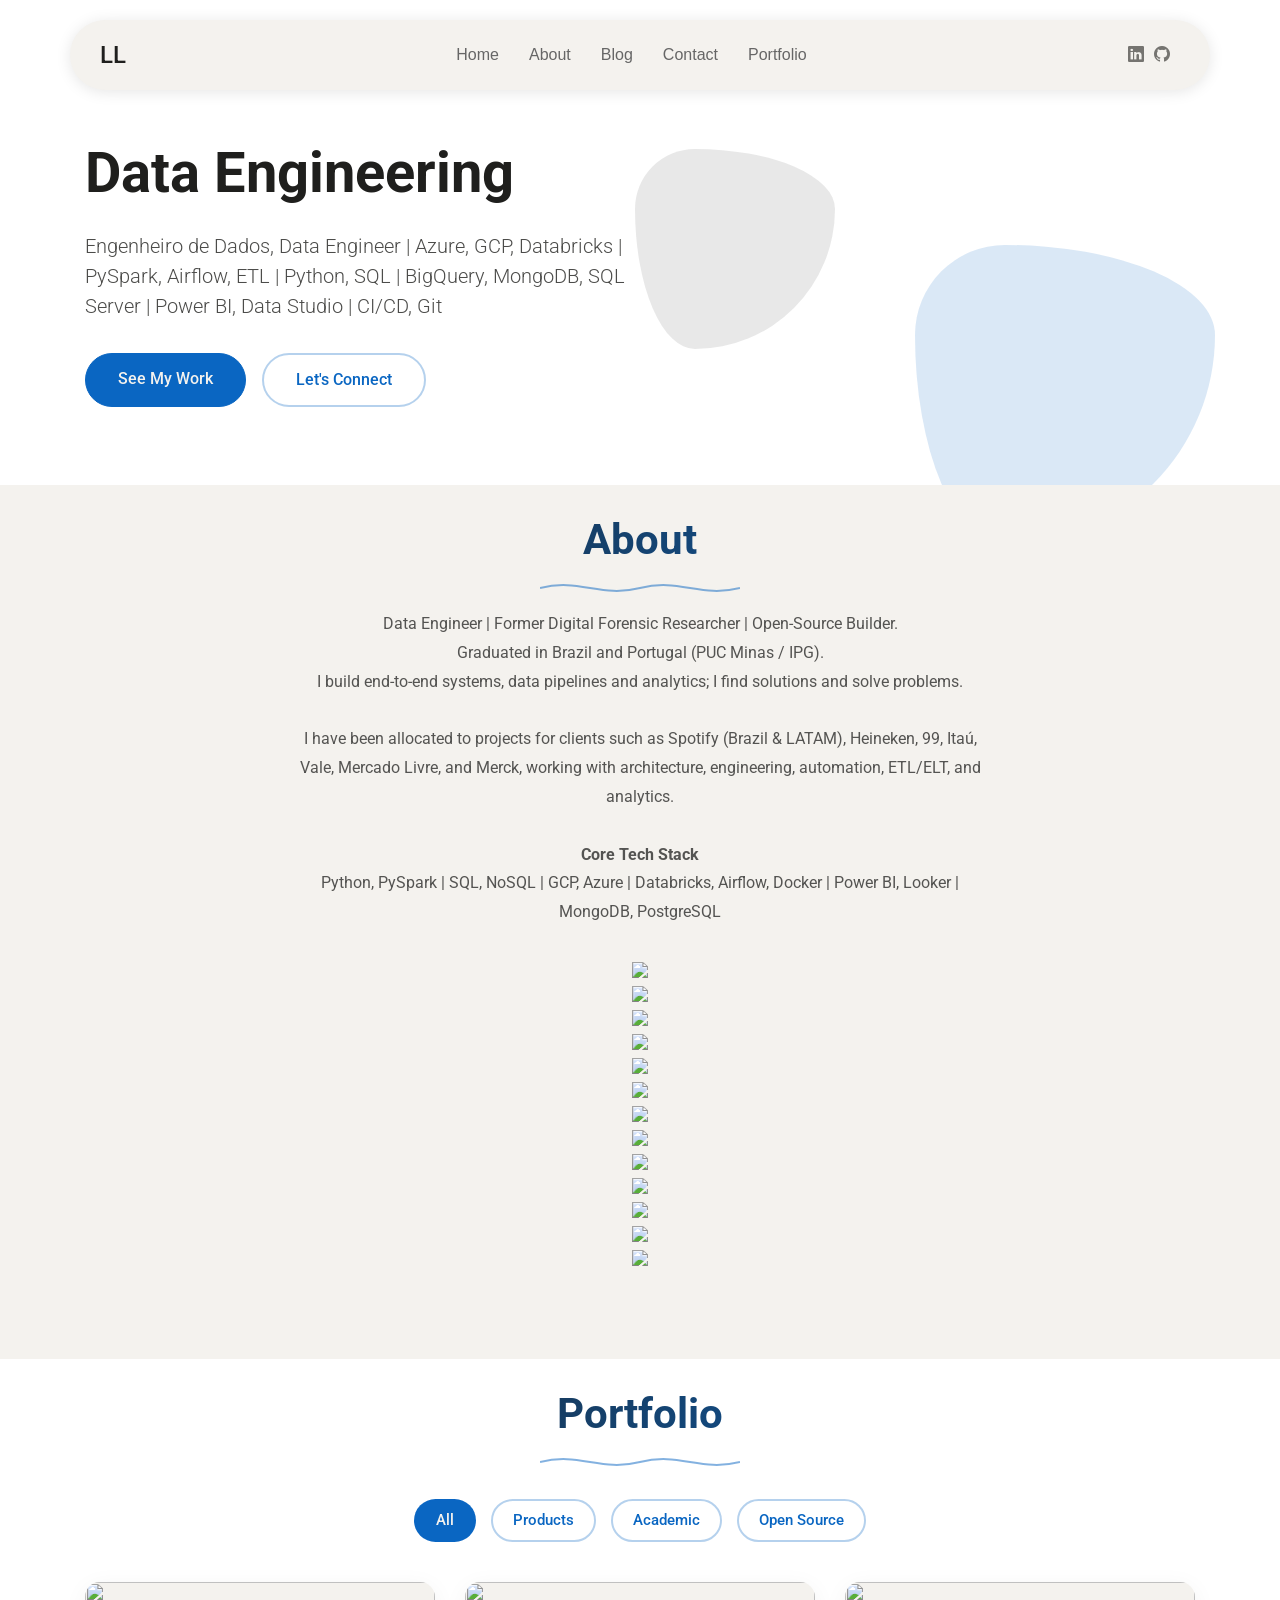
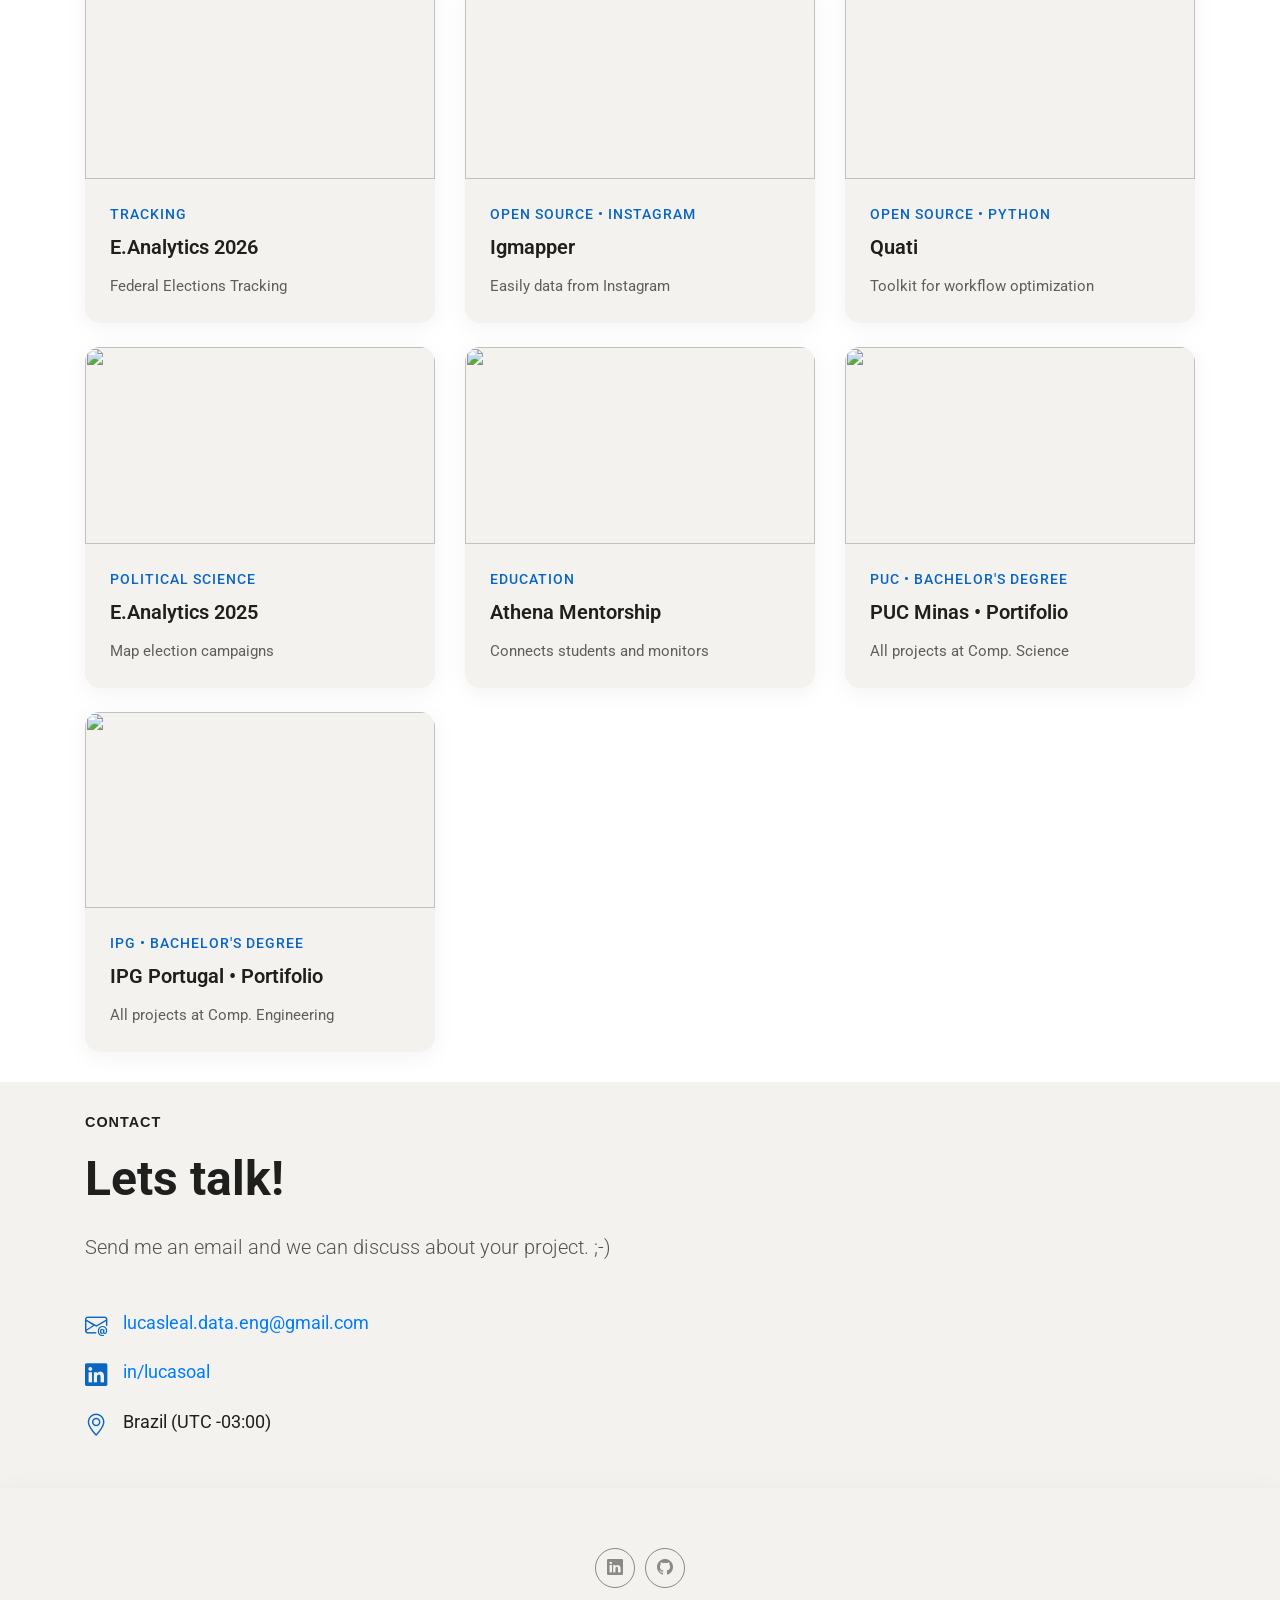
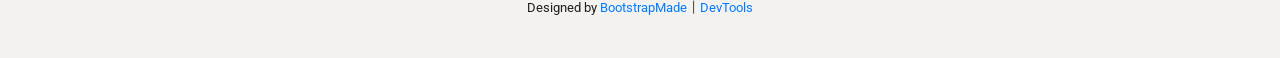
==== commit 93efed48: "att blog" ====
--- a/index.html
+++ b/index.html
@@ -51,11 +51,10 @@
             <nav id="navmenu" class="navmenu">
                 <ul>
                     <li><a href="index.html" class="active">Home</a></li>
-                    <li><a href="#about">About</a></li>
-                    <li><a href="#portfolio">Portfolio</a></li>
-                    <!-- <li><a href="#services">Services</a></li> -->
-                    <!-- <li><a href="resume.html">Resume</a></li> -->
-                    <li><a href="#contact">Contact</a></li>
+                    <li><a href="index.html#about">About</a></li>
+                    <li><a href="blog.html">Blog</a></li>
+                    <li><a href="index.html#contact">Contact</a></li>
+                    <li><a href="index.html#portfolio">Portfolio</a></li>
                 </ul>
                 <i class="mobile-nav-toggle d-xl-none bi bi-list"></i>
             </nav>
@@ -304,7 +303,7 @@
                                         class="img-fluid" alt="" loading="lazy">
                                     <div class="portfolio-overlay">
                                         <div class="portfolio-actions">
-                                            <a href="https://github.com/eanalytics26/assets/raw/main/gif/1x.gif?raw=true"
+                                            <a href="https://github.com/eanalytics26/assets/raw/main/gif/pages.gif?raw=true"
                                                 class="glightbox preview-link"
                                                 data-gallery="portfolio-gallery-graphics"><i class="bi bi-eye"></i></a>
                                             <a href="sd-eanalytics2026.html" target="_blank" class="details-link"><i
@@ -425,8 +424,8 @@
                                         alt="" loading="lazy">
                                     <div class="portfolio-overlay">
                                         <div class="portfolio-actions">
-                                            <a href="https://github.com/lucasoal?tab=repositories&sort=name&q=puc" target="_blank"
-                                                class="details-link">
+                                            <a href="https://github.com/lucasoal?tab=repositories&sort=name&q=puc"
+                                                target="_blank" class="details-link">
                                                 <i class="bi bi-arrow-right"></i></a>
                                         </div>
                                     </div>
@@ -446,8 +445,8 @@
                                         alt="" loading="lazy">
                                     <div class="portfolio-overlay">
                                         <div class="portfolio-actions">
-                                            <a href="https://github.com/lucasoal?tab=repositories&sort=name&q=ipg" target="_blank"
-                                                class="details-link">
+                                            <a href="https://github.com/lucasoal?tab=repositories&sort=name&q=ipg"
+                                                target="_blank" class="details-link">
                                                 <i class="bi bi-arrow-right"></i></a>
                                         </div>
                                     </div>
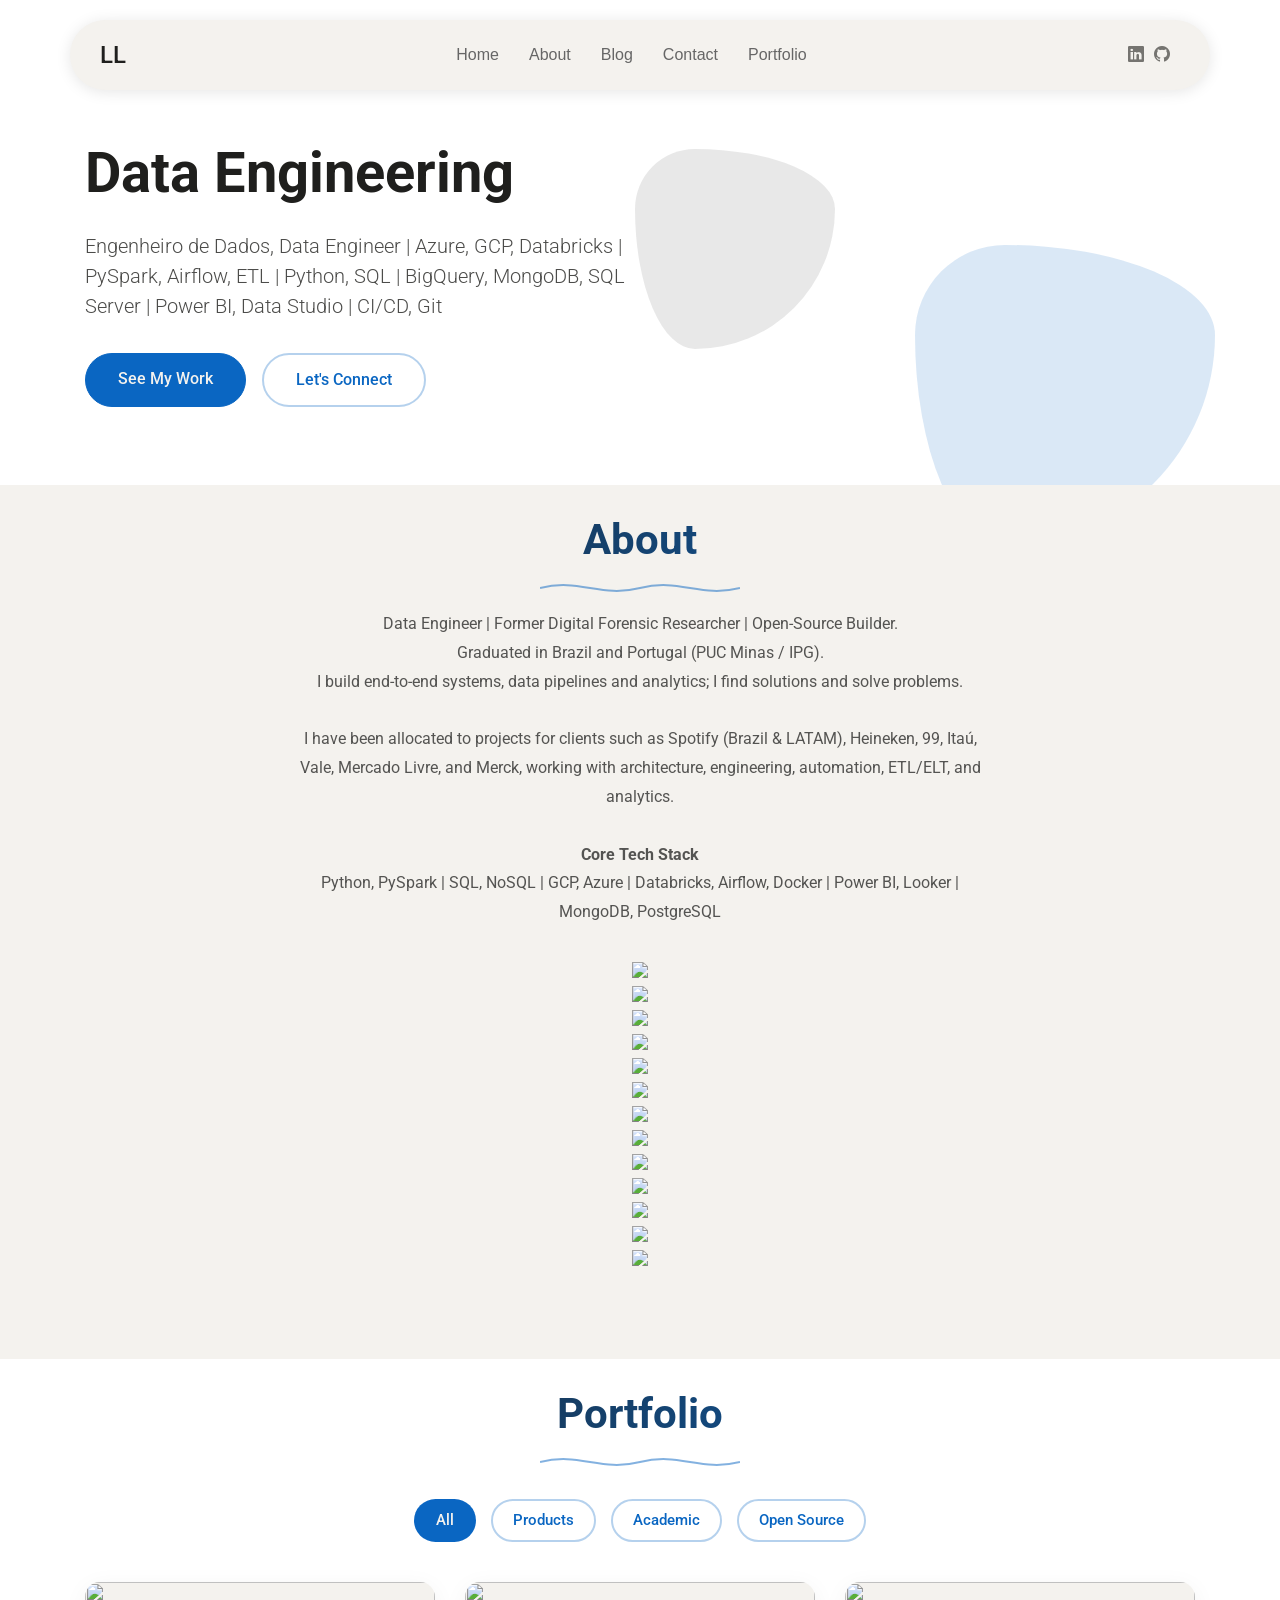
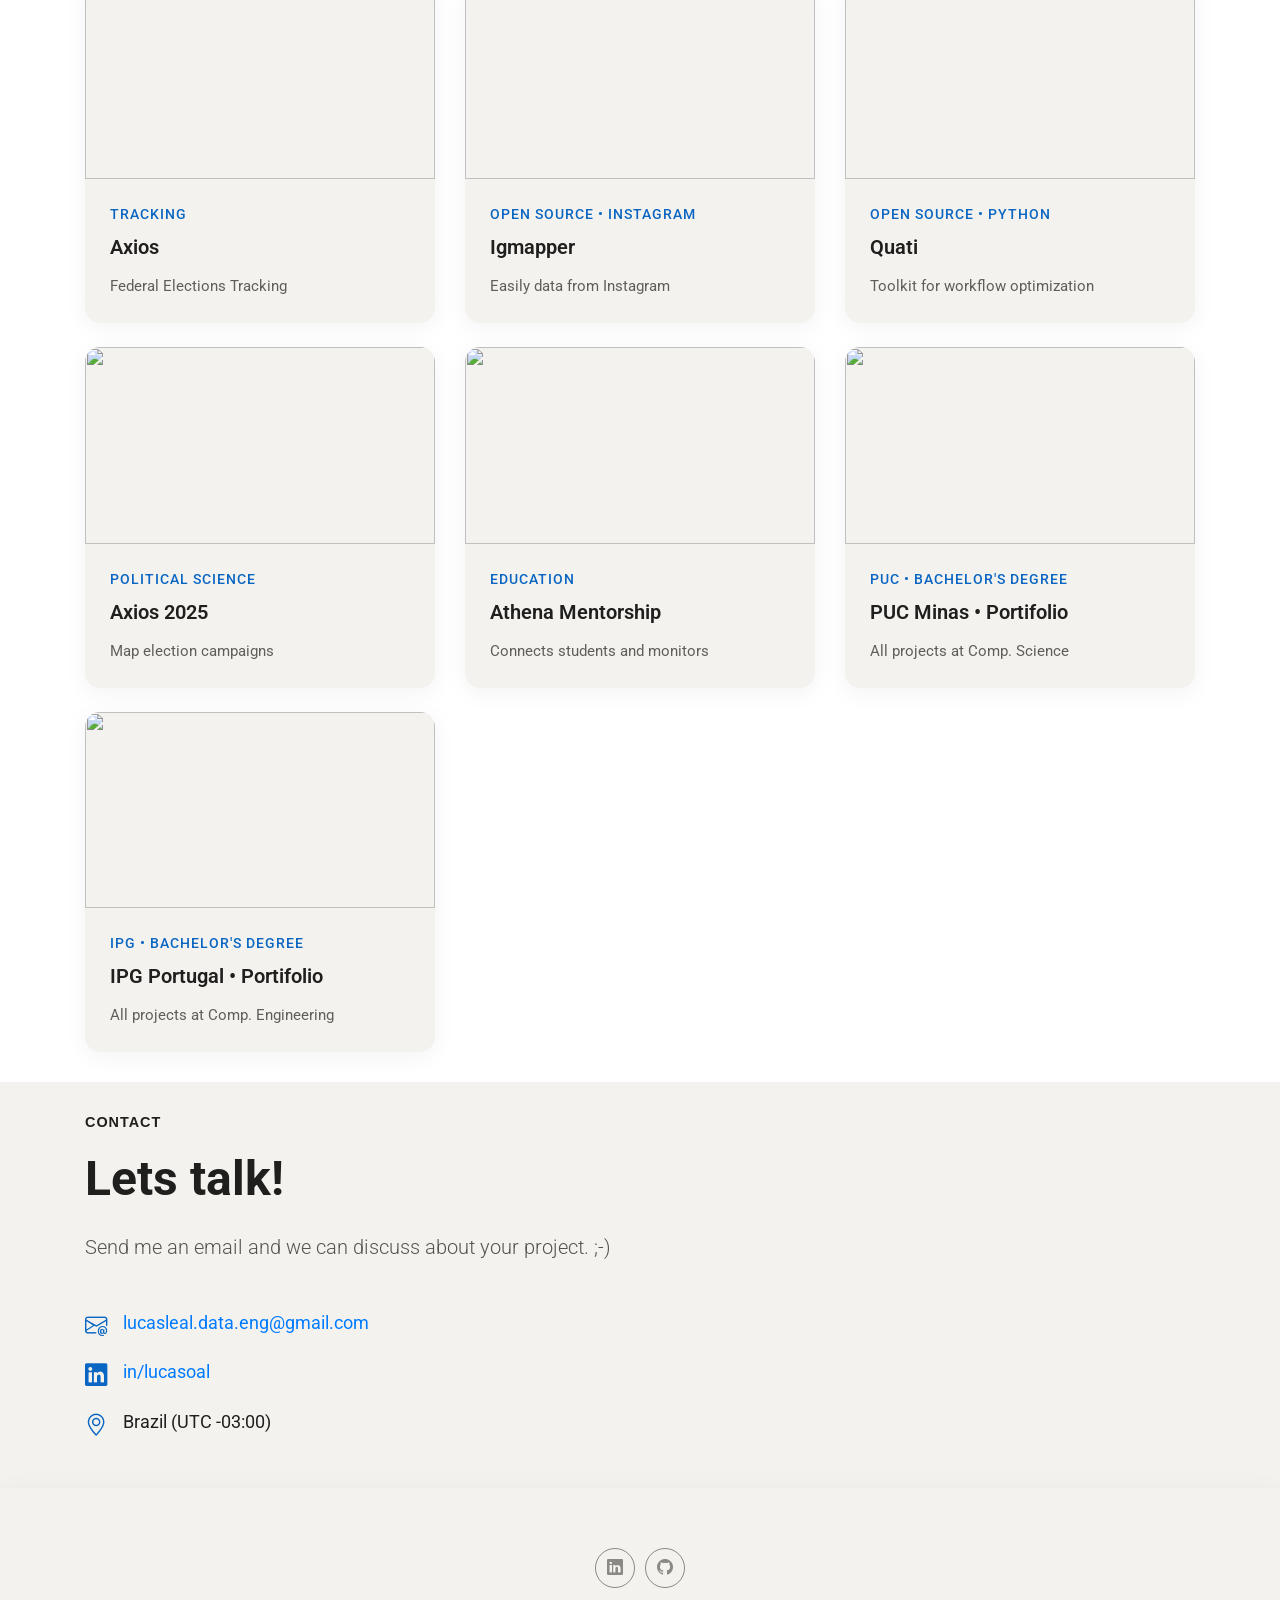
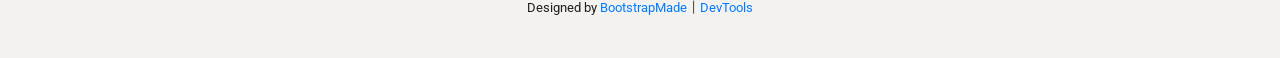
==== commit 1c51f2ff: "eanalytics → axios" ====
--- a/index.html
+++ b/index.html
@@ -299,23 +299,23 @@
                         <div class="col-lg-4 col-md-6 portfolio-item isotope-item filter-prod">
                             <div class="portfolio-card">
                                 <div class="portfolio-image">
-                                    <img src="https://github.com/eanalytics26/assets/raw/main/img/eanalytics_banner.png?raw=true"
+                                    <img src="https://github.com/axios62/assets/raw/main/img/banner.png?raw=true"
                                         class="img-fluid" alt="" loading="lazy">
                                     <div class="portfolio-overlay">
                                         <div class="portfolio-actions">
-                                            <a href="https://github.com/eanalytics26/assets/raw/main/gif/pages.gif?raw=true"
+                                            <!-- <a href="https://github.com/axios62/assets/raw/main/gif/pages.gif?raw=true"
                                                 class="glightbox preview-link"
-                                                data-gallery="portfolio-gallery-graphics"><i class="bi bi-eye"></i></a>
-                                            <a href="sd-eanalytics2026.html" target="_blank" class="details-link"><i
+                                                data-gallery="portfolio-gallery-graphics"><i class="bi bi-eye"></i></a> -->
+                                            <a href="sd-axios.html" target="_blank" class="details-link"><i
                                                     class="bi bi-info-lg"></i></a>
-                                            <a href="https://eanalytics26.github.io/web" target="_blank"
+                                            <a href="https://axios62.github.io/web" target="_blank"
                                                 class="details-link"><i class="bi bi-arrow-right"></i></a>
                                         </div>
                                     </div>
                                 </div>
                                 <div class="portfolio-content">
                                     <span class="category">Tracking</span>
-                                    <h3>E.Analytics 2026</h3>
+                                    <h3>Axios</h3>
                                     <p>Federal Elections Tracking </p>
                                 </div>
                             </div>
@@ -389,7 +389,7 @@
                                 </div>
                                 <div class="portfolio-content">
                                     <span class="category">Political Science</span>
-                                    <h3>E.Analytics 2025</h3>
+                                    <h3>Axios 2025</h3>
                                     <p>Map election campaigns</p>
                                 </div>
                             </div>
